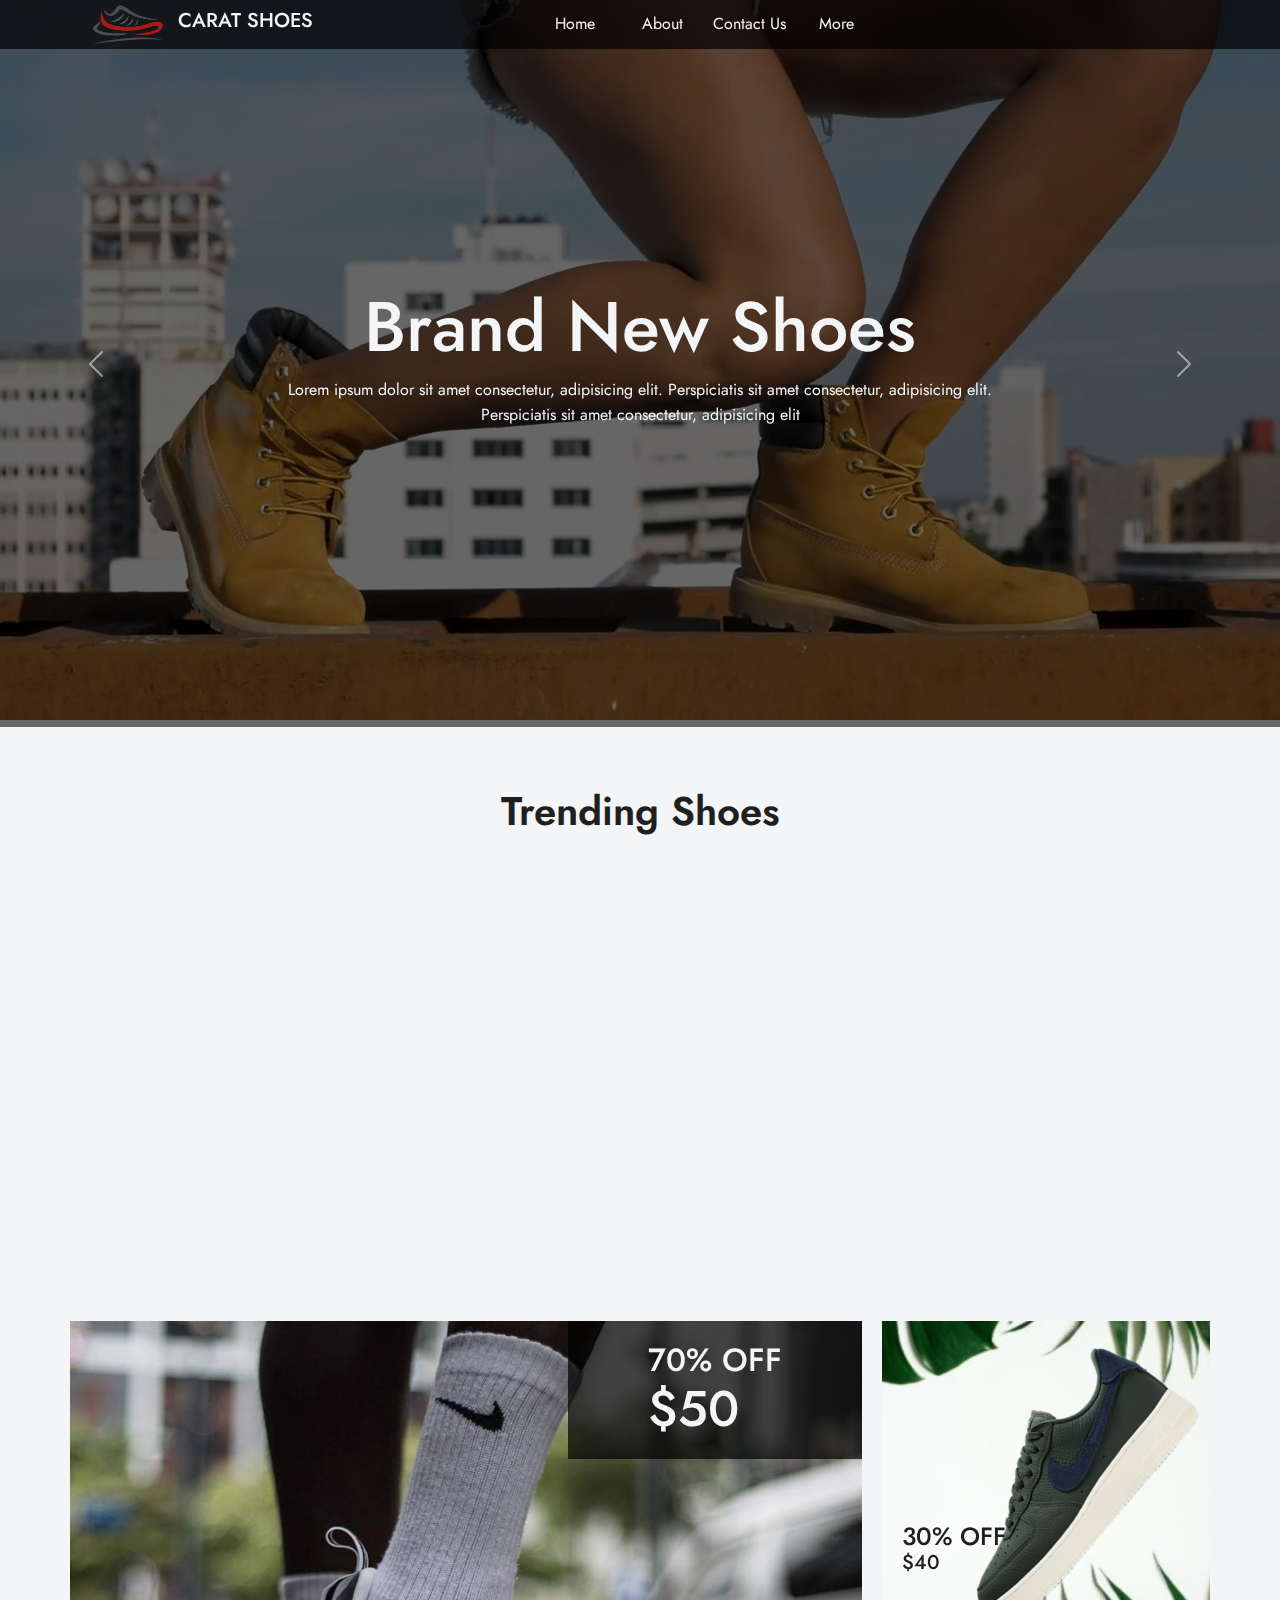
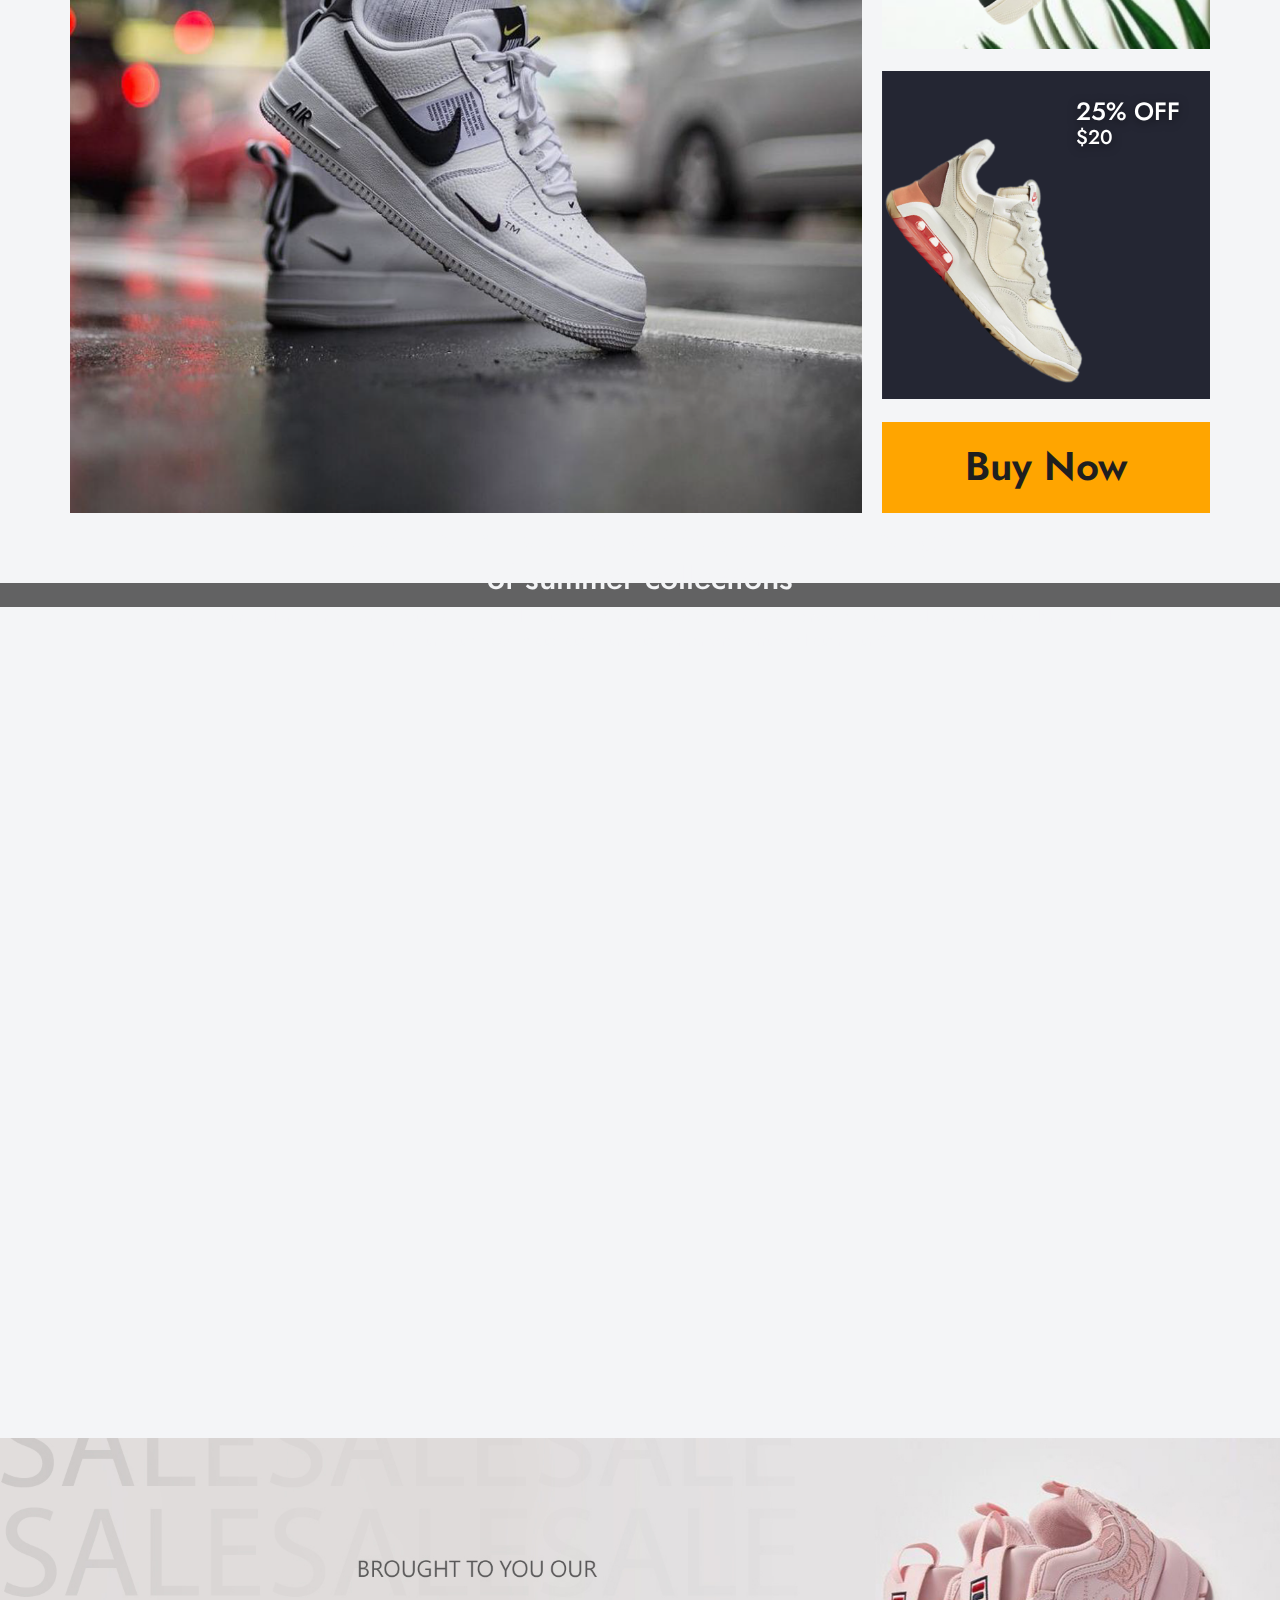
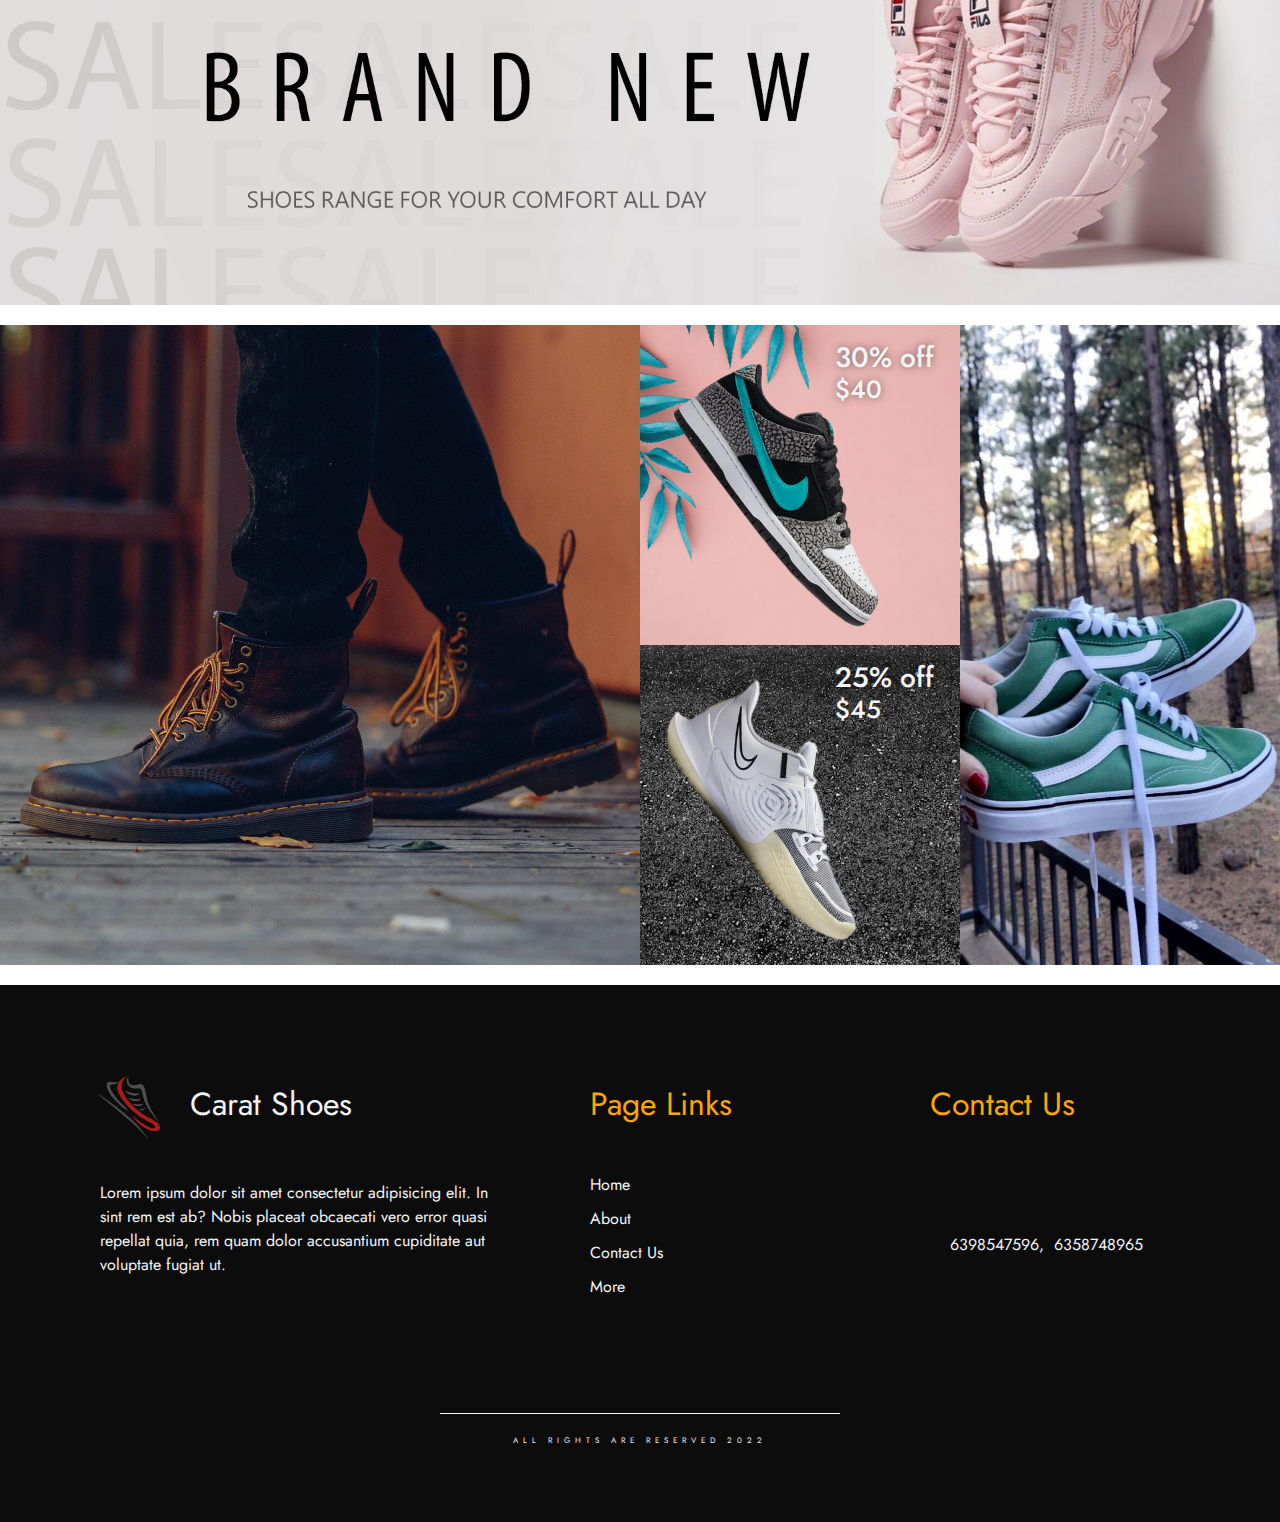
==== index.html @ 2f151a4b "website" ====
<!DOCTYPE html>
<html lang="en">

<head>
    <meta charset="UTF-8">
    <meta http-equiv="X-UA-Compatible" content="IE=edge">
    <link rel="stylesheet" href="https://unpkg.com/aos@next/dist/aos.css" />
    <meta name="viewport" content="width=device-width, initial-scale=1.0">
    <link rel="stylesheet" href="css-files/reset.css">
    <link rel="stylesheet" href="css-files/index.css">
    <script src="https://kit.fontawesome.com/9a3259909e.js" crossorigin="anonymous"></script>
    <script src="https://code.jquery.com/jquery-3.6.0.min.js" integrity="sha256-/xUj+3OJU5yExlq6GSYGSHk7tPXikynS7ogEvDej/m4=" crossorigin="anonymous"></script>
    <link rel="stylesheet" href="https://cdn.jsdelivr.net/npm/bootstrap@5.2.0-beta1/dist/css/bootstrap.min.css">

    <title>home</title>
</head>

<body>
    <div class="containerrrr">
        <!-- NAV-BAR-START -->
        <nav>
            <div class="logo">
                <div class="img">
                    <img src="images/logo-01.png" alt="">
                </div>
                <h1>carat shoes</h1>
            </div>
            <ul class="main-menu">
                <li><a href="index.html">home</a></li>
                <li><a href="about-us.html">about</a></li>
                <li><a href="contact-us.html">contact us</a></li>
                <li><a>more</a>
                    <ul class="sub-menu">
                        <li><a href="branches.html">branches</a></li>
                        <li><a href="faq.html">faq</a></li>
                        <li><a href="testimonial.html">textmonials</a></li>
                    </ul>
                </li>

            </ul>
            <div class="like-cart-mode">
                <i class="fa-solid fa-heart"></i>
                <div class="cart">
                    <i class="fa-solid fa-bag-shopping"></i>
                    <span> 0 </span>
                </div>

                <!-- <i class="fa-solid fa-moon"></i> -->
                <i class="fa-solid fa-bars"></i>
            </div>
        </nav>
        <!-- NAV-BAR-END -->
        <!-- CART-WINDOW-START -->
        <div class="section cart-window cart-close-open">
            <div class="inner-section">
                <div class="all-products">
                    <div class="product-headings ">
                        <div class="remove-product box-size">remove</div>
                        <div class="product-img box-size">product</div>
                        <div class="product-name box-size">product name</div>
                        <div class="price box-size">price</div>
                        <div class="quantity box-size">quantity</div>
                        <div class="total box-size">total</div>
                    </div>
                    <div class="product-list">

                    </div>

                </div>
            </div>
        </div>

        <!-- CART-WINDOW-END -->
        <!-- BANNER-START -->

        <div class="banner">
            <div class="text">
                <h1>brand new shoes</h1>
                <p>Lorem ipsum dolor sit amet consectetur, adipisicing elit. Perspiciatis sit amet consectetur, adipisicing elit. <br> Perspiciatis sit amet consectetur, adipisicing elit</p>
            </div>
            <div class="transprant"></div>
            <div>

                <div id="carouselExampleInterval" class="carousel slide" data-bs-ride="carousel">
                    <div class="carousel-inner">
                        <div class="carousel-item active" data-bs-interval="10000">
                            <video autoplay loop muted plays-inline>
                        <source src="videos/3.mp4">
                            </video>
                        </div>
                        <div class="carousel-item" data-bs-interval="25000">
                            <video autoplay loop muted plays-inline>
                                <source src="videos/2.mp4">
                                    </video>
                        </div>
                        <div class="carousel-item" data-bs-interval="15000">
                            <video autoplay loop muted plays-inline>
                                <source src="videos/1.mp4">
                                    </video>
                        </div>
                    </div>
                    <button class="carousel-control-prev" type="button" data-bs-target="#carouselExampleInterval" data-bs-slide="prev">
                      <span class="carousel-control-prev-icon" aria-hidden="true"></span>
                      <span class="visually-hidden">Previous</span>
                    </button>
                    <button class="carousel-control-next" type="button" data-bs-target="#carouselExampleInterval" data-bs-slide="next">
                      <span class="carousel-control-next-icon" aria-hidden="true"></span>
                      <span class="visually-hidden">Next</span>
                    </button>
                </div>
            </div>

        </div>
        <!-- BANNER-END -->

        <!-- TRANDING-SHOES-SECTION-START -->
        <div class="section trending-shoes">
            <div class="inner-section">
                <h1 class="h1">trending shoes</h1>
                <div class="new-products">
                    <div class="cards" data-aos="fade-up" data-aos-duration="500" data-aos-easing="ease">
                        <div class="new">
                            new
                        </div>
                        <div class="img">
                            <div>
                                <img src="images/darkgreen.png" alt="shoes" class="main-img">
                                <img src="images/dark-green-02.png" alt="shoes" class="same">
                                <img src="images/dark-green-03.png" alt="shoes" class="same">
                                <img src="images/dark-green-04.png" alt="shoes" class="same">
                                <img src="images/dark-green-05.png" alt="shoes" class="same">
                            </div>
                            <a href="#" class="view-details">
                                <div>view details</div>
                            </a>
                        </div>
                        <div class="name-star-price">
                            <h4 class="h4">dark green shoes</h4>
                            <div class="star">
                                <i class="fa-solid fa-star"></i>
                                <i class="fa-solid fa-star"></i>
                                <i class="fa-solid fa-star"></i>
                                <i class="fa-solid fa-star"></i>
                                <i class="fa-solid fa-star-half"></i>
                            </div>
                            <div class="price">
                                <h5 class="h5 discount"><del>$70</del></h5>
                                &nbsp; &nbsp;
                                <h5 class="h5">$40</h5>
                            </div>
                        </div>
                        <a href="#" class="btns">
                            <div class="add-to-cart">add to cart</div>
                        </a>
                    </div>
                    <div class="cards" data-aos="fade-up" data-aos-duration="1000" data-aos-easing="ease">
                        <div class="new">
                            new
                        </div>
                        <div class="img">
                            <div>
                                <img src="images/lightredblack.png" alt="shoes" class="main-img">
                                <img src="images/light-red-black-02.png" alt="shoes" class="same">
                                <img src="images/light-red-black-03.png" alt="shoes" class="same">
                                <img src="images/light-red-black-04.png" alt="shoes" class="same">
                                <img src="images/light-red-black-05.png" alt="shoes" class="same">
                            </div>

                            <a href="#" class="view-details">
                                <div>view details</div>
                            </a>
                        </div>
                        <div class="name-star-price">
                            <h4 class="h4">black red shoes</h4>
                            <div class="star">
                                <i class="fa-solid fa-star"></i>
                                <i class="fa-solid fa-star"></i>
                                <i class="fa-solid fa-star"></i>
                                <i class="fa-solid fa-star"></i>
                                <i class="fa-solid fa-star-half"></i>
                            </div>
                            <div class="price">
                                <h5 class="h5 discount"><del>$100</del></h5>
                                &nbsp; &nbsp;
                                <h5 class="h5">$70</h5>
                            </div>
                        </div>
                        <a href="#" class="btns">
                            <div class="add-to-cart">add to cart</div>
                        </a>
                    </div>
                    <div class="cards" data-aos="fade-up" data-aos-duration="1500" data-aos-easing="ease">
                        <div class="new">
                            new
                        </div>
                        <div class="img">
                            <div>
                                <img src="images/blackbluebluesky.png" alt="shoes" class="main-img">
                                <img src="images/black-blue-blue-sky-02.png" alt="shoes" class="same">
                                <img src="images/black-blue-blue-sky-03.png" alt="shoes" class="same">
                                <img src="images/black-blue-blue-sky-04.png" alt="shoes" class="same">
                                <img src="images/black-blue-blue-sky-05.png" alt="shoes" class="same">
                            </div>


                            <a href="#" class="view-details">
                                <div>view details</div>
                            </a>
                        </div>

                        <div class="name-star-price">
                            <h4 class="h4">black and sky shoes</h4>
                            <div class="star">
                                <i class="fa-solid fa-star"></i>
                                <i class="fa-solid fa-star"></i>
                                <i class="fa-solid fa-star"></i>
                                <i class="fa-solid fa-star"></i>
                                <i class="fa-solid fa-star-half"></i>
                            </div>
                            <div class="price">
                                <h5 class="h5 discount"><del>$80</del></h5>
                                &nbsp; &nbsp;
                                <h5 class="h5">$50</h5>
                            </div>
                        </div>
                        <a href="#" class="btns">
                            <div class="add-to-cart">add to cart</div>
                        </a>
                    </div>
                    <div class="cards product3" data-aos="fade-up" data-aos-duration="2000" data-aos-easing="ease">
                        <div class="new">
                            new
                        </div>
                        <div class="img">
                            <div>
                                <img src="images/lightgreencoffee.png" alt="shoes" class="main-img">
                                <img src="images/light-green-coffee-02.png" alt="shoes" class="same">
                                <img src="images/light-green-coffee-03.png" alt="shoes" class="same">
                                <img src="images/light-green-coffee-04.png" alt="shoes" class="same">
                                <img src="images/light-green-coffee-05.png" alt="shoes" class="same">
                            </div>

                            <a href="#" class="view-details">
                                <div>view details</div>
                            </a>
                        </div>

                        <div class="name-star-price">
                            <h4 class="h4">light skin shoes</h4>
                            <div class="star">
                                <i class="fa-solid fa-star"></i>
                                <i class="fa-solid fa-star"></i>
                                <i class="fa-solid fa-star"></i>
                                <i class="fa-solid fa-star"></i>
                                <i class="fa-solid fa-star-half"></i>
                            </div>
                            <div class="price">
                                <h5 class="h5 discount"><del>$110</del></h5>
                                &nbsp; &nbsp;
                                <h5 class="h5">$90</h5>
                            </div>
                        </div>
                        <a href="#" class="btns">
                            <div class="add-to-cart">add to cart</div>
                        </a>
                    </div>
                </div>
                <div class="offer-product">
                    <div class="left spacial-offer">
                        <div class="first">
                            <div class="offer">
                                <h2>70% off</h2>
                                <h1>$50</h1>
                                <div class="star">
                                    <i class="fa-solid fa-star"></i>
                                    <i class="fa-solid fa-star"></i>
                                    <i class="fa-solid fa-star"></i>
                                    <i class="fa-solid fa-star"></i>
                                    <i class="fa-solid fa-star"></i>
                                </div>
                            </div>
                            <img src="images/img-1.png" alt="" id="img">
                        </div>
                    </div>
                    <div class="right">
                        <div class="second spacial-offer cards">
                            <div class="offer name-star-price">
                                <h2>30% off</h2>
                                <h1>$40</h1>
                                <div class="star">
                                    <i class="fa-solid fa-star"></i>
                                    <i class="fa-solid fa-star"></i>
                                    <i class="fa-solid fa-star"></i>
                                    <i class="fa-solid fa-star"></i>
                                    <i class="fa-solid fa-star"></i>
                                </div>
                            </div>

                            <div class="shoes-img img">
                                <img src="images/img-5.png" alt="img" class="background">
                                <img src="images/1.png" alt="shoes img" class="main-img offer-shoes">
                                <img src="images/darkgreen.png" alt="shoes" class="same">
                                <img src="images/dark-green-02.png" alt="shoes" class="same">
                                <img src="images/dark-green-03.png" alt="shoes" class="same">
                                <img src="images/dark-green-04.png" alt="shoes" class="same">
                                <img src="images/dark-green-05.png" alt="shoes" class="same">
                            </div>
                        </div>
                        <div class="third spacial-offer cards">
                            <div class="offer name-star-price">
                                <h2>25% off</h2>
                                <h1>$20</h1>
                                <div class="star">
                                    <i class="fa-solid fa-star"></i>
                                    <i class="fa-solid fa-star"></i>
                                    <i class="fa-solid fa-star"></i>
                                    <i class="fa-solid fa-star"></i>
                                    <i class="fa-solid fa-star"></i>
                                </div>
                            </div>
                            <div class="shoes-img img">
                                <img src="images/img-3.png" alt="img" class="background">
                                <img src="images/2.png" alt="shoes img" class="main-img offer-shoes">
                                <img src="images/grayorange.png" alt="" class="same">
                                <img src="images/gray-orange-02.png" alt="" class="same">
                                <img src="images/gray-orange-03.png" alt="" class="same">
                                <img src="images/gray-orange-04.png" alt="" class="same">
                                <img src="images/gray-orange-05.png" alt="" class="same">
                            </div>

                        </div>
                        <div class="tag">
                            <h1 class="h1">buy now</h1>
                        </div>
                    </div>

                </div>
            </div>
        </div>
        <!-- TRANDING-SHOES-SECTION-END -->
        <!-- CARAT-BRAND-BROUGHT-TO-YOU-SECTION-START -->
        <div class="section carat-brand-banner">
            <div class="transprant"></div>
            <div class="text">
                <h2 class="h2">Carat brand has brought to you a new range <br> of summer collections</h2>
                <p class="p">Lorem, ipsum dolor sit amet consectetur adipisicing elit. Fugit, ipsa magni expedita commodi perspiciatis unde vel consequuntur blanditiis velit <br>nesciunt quia sed! Eaque quas cum quasi inventore corrupti aliquam sunt?</p>
            </div>
            <a href=""><img src="images/background-image-01.png" alt=""></a>
        </div>
        <!-- CARAT-BRAND-BROUGHT-TO-YOU-SECTION-END -->
        <!-- PRODUCTS-SECTION-START -->
        <div class="section all-products">
            <div class="inner-section">
                <div class="new-products">
                    <div class="cards" data-aos="fade-up" data-aos-duration="500" data-aos-easing="ease">
                        <div class="img">
                            <div>
                                <img src="images/graylightgreen.png" alt="shoes" class="main-img">
                                <img src="images/gray-light-green-02.png" alt="shoes" class="same">
                                <img src="images/gray-light-green-03.png" alt="shoes" class="same">
                                <img src="images/gray-light-green-04.png" alt="shoes" class="same">
                                <img src="images/gray-light-green-05.png" alt="shoes" class="same">
                            </div>

                            <a href="#" class="view-details">
                                <div>view details</div>
                            </a>
                        </div>
                        <div class="name-star-price">
                            <h4 class="h4">gray white shoes</h4>
                            <div class="star">
                                <i class="fa-solid fa-star"></i>
                                <i class="fa-solid fa-star"></i>
                                <i class="fa-solid fa-star"></i>
                                <i class="fa-solid fa-star"></i>
                                <i class="fa-solid fa-star-half"></i>
                            </div>
                            <div class="price">
                                <h5 class="h5 discount"><del>$40</del></h5>
                                &nbsp; &nbsp;
                                <h5 class="h5">$30</h5>
                            </div>
                        </div>
                        <a href="#" class="btns">
                            <div class="add-to-cart">add to cart</div>
                        </a>
                    </div>
                    <div class="cards" data-aos="fade-up" data-aos-duration="1000" data-aos-easing="ease">
                        <div class="img">
                            <div>
                                <img src="images/greenorangeblack.png" alt="shoes" class="main-img">
                                <img src="images/green-orange-black-01.png" alt="shoes" class="same">
                                <img src="images/green-orange-black-02.png" alt="shoes" class="same">
                                <img src="images/green-orange-black-04.png" alt="shoes" class="same">
                                <img src="images/green-orange-black-05.png" alt="shoes" class="same">
                            </div>

                            <a href="#" class="view-details">
                                <div>view details</div>
                            </a>
                        </div>

                        <div class="name-star-price">
                            <h4 class="h4">green orange shoes</h4>
                            <div class="star">
                                <i class="fa-solid fa-star"></i>
                                <i class="fa-solid fa-star"></i>
                                <i class="fa-solid fa-star"></i>
                                <i class="fa-solid fa-star"></i>
                                <i class="fa-solid fa-star-half"></i>
                            </div>
                            <div class="price">
                                <h5 class="h5 discount"><del>$90</del></h5>
                                &nbsp; &nbsp;
                                <h5 class="h5">$80</h5>
                            </div>
                        </div>
                        <a href="#" class="btns">
                            <div class="add-to-cart">add to cart</div>
                        </a>
                    </div>
                    <div class="cards" data-aos="fade-up" data-aos-duration="1500" data-aos-easing="ease">
                        <div class="img">
                            <div>
                                <img src="images/allbrown.png" alt="shoes" class="main-img">
                                <img src="images/all-brown-01.png" alt="shoes" class="same">
                                <img src="images/all-brown-02.png" alt="shoes" class="same">
                                <img src="images/all-brown-04.png" alt="shoes" class="same">
                                <img src="images/all-brown-05.png" alt="shoes" class="same">
                            </div>

                            <a href="#" class="view-details">
                                <div>view details</div>
                            </a>
                        </div>
                        <div class="name-star-price">
                            <h4 class="h4">fully brown shoes</h4>
                            <div class="star">
                                <i class="fa-solid fa-star"></i>
                                <i class="fa-solid fa-star"></i>
                                <i class="fa-solid fa-star"></i>
                                <i class="fa-solid fa-star"></i>
                                <i class="fa-solid fa-star-half"></i>
                            </div>
                            <div class="price">
                                <h5 class="h5 discount"><del>$50</del></h5>
                                &nbsp; &nbsp;
                                <h5 class="h5">$40</h5>
                            </div>
                        </div>
                        <a href="#" class="btns">
                            <div class="add-to-cart">add to cart</div>
                        </a>
                    </div>
                    <div class="cards" data-aos="fade-up" data-aos-duration="2000" data-aos-easing="ease">
                        <div class="img">
                            <div>
                                <img src="images/brownwhite.png" alt="shoes" class="main-img">
                                <img src="images/brown-white-02.png" alt="shoes" class="same">
                                <img src="images/brown-white-03.png" alt="shoes" class="same">
                                <img src="images/brown-white-04.png" alt="shoes" class="same">
                                <img src="images/brown-white-05.png" alt="shoes" class="same">
                            </div>

                            <a href="#" class="view-details">
                                <div>view details</div>
                            </a>
                        </div>

                        <div class="name-star-price">
                            <h4 class="h4">brown white shoes</h4>
                            <div class="star">
                                <i class="fa-solid fa-star"></i>
                                <i class="fa-solid fa-star"></i>
                                <i class="fa-solid fa-star"></i>
                                <i class="fa-solid fa-star"></i>
                                <i class="fa-solid fa-star-half"></i>
                            </div>
                            <div class="price">
                                <h5 class="h5 discount"><del>$70</del></h5>
                                &nbsp; &nbsp;
                                <h5 class="h5">$40</h5>
                            </div>
                        </div>
                        <a href="#" class="btns">
                            <div class="add-to-cart">add to cart</div>
                        </a>
                    </div>
                    <div class="cards" data-aos="fade-up" data-aos-duration="500" data-aos-easing="ease">
                        <div class="img">
                            <div>
                                <img src="images/orangewhite.png" alt="shoes" class="main-img">
                                <img src="images/orange-white-02.png" alt="shoes" class="same">
                                <img src="images/orange-white-03.png" alt="shoes" class="same">
                                <img src="images/orange-white-04.png" alt="shoes" class="same">
                                <img src="images/orange-white-05.png" alt="shoes" class="same">
                            </div>

                            <a href="#" class="view-details">
                                <div>view details</div>
                            </a>
                        </div>
                        <div class="name-star-price">
                            <h4 class="h4">orange white shoes</h4>
                            <div class="star">
                                <i class="fa-solid fa-star"></i>
                                <i class="fa-solid fa-star"></i>
                                <i class="fa-solid fa-star"></i>
                                <i class="fa-solid fa-star"></i>
                                <i class="fa-solid fa-star-half"></i>
                            </div>
                            <div class="price">
                                <h5 class="h5 discount"><del>$60</del></h5>
                                &nbsp; &nbsp;
                                <h5 class="h5">$40</h5>
                            </div>
                        </div>
                        <a href="#" class="btns">
                            <div class="add-to-cart">add to cart</div>
                        </a>
                    </div>
                    <div class="cards" data-aos="fade-up" data-aos-duration="1000" data-aos-easing="ease">
                        <div class="img">
                            <div>
                                <img src="images/yellowbalck.png" alt="shoes" class="main-img">
                                <img src="images/yellow-balck-02.png" alt="shoes" class="same">
                                <img src="images/yellow-balck-03.png" alt="shoes" class="same">
                                <img src="images/yellow-balck-04.png" alt="shoes" class="same">
                                <img src="images/yellow-balck-05.png" alt="shoes" class="same">
                            </div>

                            <a href="#" class="view-details">
                                <div>view details</div>
                            </a>
                        </div>

                        <div class="name-star-price">
                            <h4 class="h4">yellow black shoes</h4>
                            <div class="star">
                                <i class="fa-solid fa-star"></i>
                                <i class="fa-solid fa-star"></i>
                                <i class="fa-solid fa-star"></i>
                                <i class="fa-solid fa-star"></i>
                                <i class="fa-solid fa-star-half"></i>
                            </div>
                            <div class="price">
                                <h5 class="h5 discount"><del>$110</del></h5>
                                &nbsp; &nbsp;
                                <h5 class="h5">$105</h5>
                            </div>
                        </div>
                        <a href="#" class="btns">
                            <div class="add-to-cart">add to cart</div>
                        </a>
                    </div>
                    <div class="cards" data-aos="fade-up" data-aos-duration="1500" data-aos-easing="ease">
                        <div class="img">
                            <div>
                                <img src="images/redblackwhite.png" alt="shoes" class="main-img">
                                <img src="images/red-black-white-02.png" alt="shoes" class="same">
                                <img src="images/red-black-white-03.png" alt="shoes" class="same">
                                <img src="images/red-black-white-04.png" alt="shoes" class="same">
                                <img src="images/red-black-white-05.png" alt="shoes" class="same">
                            </div>

                            <a href="#" class="view-details">
                                <div>view details</div>
                            </a>
                        </div>
                        <div class="name-star-price">
                            <h4 class="h4">red black white shoes</h4>
                            <div class="star">
                                <i class="fa-solid fa-star"></i>
                                <i class="fa-solid fa-star"></i>
                                <i class="fa-solid fa-star"></i>
                                <i class="fa-solid fa-star"></i>
                                <i class="fa-solid fa-star-half"></i>
                            </div>
                            <div class="price">
                                <h5 class="h5 discount"><del>$100</del></h5>
                                &nbsp; &nbsp;
                                <h5 class="h5">$90</h5>
                            </div>
                        </div>
                        <a href="#" class="btns">
                            <div class="add-to-cart">add to cart</div>
                        </a>
                    </div>
                    <div class="cards" data-aos="fade-up" data-aos-duration="2000" data-aos-easing="ease">
                        <div class="img">
                            <div>
                                <img src="images/skinwhite.png" alt="shoes" class="main-img">
                                <img src="images/skin-white-01.png" alt="shoes" class="same">
                                <img src="images/skin-white-02.png" alt="shoes" class="same">
                                <img src="images/skin-white-04.png" alt="shoes" class="same">
                                <img src="images/skin-white-05.png" alt="shoes" class="same">
                            </div>

                            <a href="#" class="view-details">
                                <div>view details</div>
                            </a>
                        </div>
                        <div class="name-star-price">
                            <h4 class="h4">skin white shoes</h4>
                            <div class="star">
                                <i class="fa-solid fa-star"></i>
                                <i class="fa-solid fa-star"></i>
                                <i class="fa-solid fa-star"></i>
                                <i class="fa-solid fa-star"></i>
                                <i class="fa-solid fa-star-half"></i>
                            </div>
                            <div class="price">
                                <h5 class="h5 discount"><del>$70</del></h5>
                                &nbsp; &nbsp;
                                <h5 class="h5">$60</h5>
                            </div>
                        </div>
                        <a href="#" class="btns">
                            <div class="add-to-cart">add to cart</div>
                        </a>
                    </div>
                </div>
            </div>
        </div>
        <!-- PRODUCTS-SECTION-END -->
        <!-- OFFER-BANNER-SECTION-START -->
        <div class="section offer-banner">
            <a href=""><img src="images/offer-banner.jpg" alt="offer banner"></a>
        </div>
        <!-- OFFER-BANNER-SECTION-END -->
        <!-- NEXT-OFFER-SECTION-START -->
        <div class="section next-offer">
            <div class="left">
                <div class="img"><img src="images/img-8.png" alt=""></div>
            </div>
            <div class="middle">
                <div class="img spacial-offer-first">
                    <div class="img">
                        <img src="images/3.png" alt="" class="offer-shoes main-img">
                    </div>
                    <div class="offer name-star-price">
                        <h2>30% off</h2>
                        <h1>$40</h1>
                        <div class="star">
                            <i class="fa-solid fa-star"></i>
                            <i class="fa-solid fa-star"></i>
                            <i class="fa-solid fa-star"></i>
                            <i class="fa-solid fa-star"></i>
                            <i class="fa-solid fa-star"></i>
                        </div>
                    </div>
                </div>
                <div class="img spacial-offer-second">
                    <div class="img">
                        <img src="images/4.png" alt="" class="offer-shoes main-img">
                    </div>
                    <div class="offer name-star-price">
                        <h2>25% off</h2>
                        <h1>$45</h1>
                        <div class="star">
                            <i class="fa-solid fa-star"></i>
                            <i class="fa-solid fa-star"></i>
                            <i class="fa-solid fa-star"></i>
                            <i class="fa-solid fa-star"></i>
                            <i class="fa-solid fa-star"></i>
                        </div>
                    </div>
                </div>
            </div>
            <div class="right">
                <div class="img"><img src="images/img-7.png" alt=""></div>
            </div>
        </div>
        <!-- NEXT-OFFER-SECTION-END -->
        <!-- FOOTER-START -->
        <div class="section footer">
            <div class="inner-section">
                <div class="transprant"></div>
                <div class="footer-one all-footers">
                    <div class="logo-brand main-heading">
                        <div class="img">
                            <img src="images/logo-01.png" alt="">
                        </div>
                        <h2 class="h2">carat shoes</h2>
                    </div>
                    <div class="text">
                        <p class="p">Lorem ipsum dolor sit amet consectetur adipisicing elit. In sint rem est ab? Nobis placeat obcaecati vero error quasi repellat quia, rem quam dolor accusantium cupiditate aut voluptate fugiat ut.
                        </p>
                    </div>

                </div>
                <div class="footer-two all-footers">
                    <div class="main-heading">
                        <h2 class="h2">page links</h2>
                    </div>
                    <ul class="main-menu">
                        <li><a href="index.html">home</a></li>
                        <li><a href="about-us.html">about</a></li>
                        <li><a href="contact-us.html">contact us</a></li>
                        <li><a>more</a>
                            <ul class="sub-menu">
                                <li><a href="branches.html">branches</a></li>
                                <li><a href="faq.html">faq</a></li>
                                <li><a href="testimonial.html">textmonials</a></li>
                            </ul>
                        </li>

                    </ul>
                </div>
                <div class="footer-three all-footers main-heading">
                    <div class="main-heading">
                        <h2 class="h2">contact us</h2>
                    </div>
                    <div class="icons">
                        <a href="https://www.facebook.com"><i class="fa-brands fa-facebook-f"></i></a>
                        <a href="https://web.whatsapp.com"><i class="fa-brands fa-whatsapp"></i></a>
                        <a href="https://www.instagram.com "><i class="fa-brands fa-instagram"></i></a>
                        <a href="https://web.telegram.org"><i class="fa-brands fa-telegram"></i></a>
                        <a href="https://twitter.com"><i class="fa-brands fa-twitter"></i></a>
                    </div>
                    <div class="contact-no">
                        <i class="fa-solid fa-mobile-screen"></i>
                        <p> <a href="tel: 6398547596">6398547596, </a></p>
                        <p> <a href="tel: 6358748965">6358748965 </a></p>
                    </div>
                </div>
            </div>
            <div class="copright">
                <p>all rights are reserved 2022</p>
            </div>
        </div>
        <!-- FOOTER-END -->
        <!-- DETAILS-START -->
        <div class="details">
            <img src="images/decorative-shapes-up.png" alt="" class="shap-design">
            <div class="logo-section">
                <div class="dots-group">
                    <div class="yellow-circle">
                        <div class="circle"></div>
                        <div class="circle"></div>
                        <div class="circle"></div>
                        <div class="circle"></div>
                        <div class="circle"></div>
                    </div>
                    <div class="black-circle">
                        <div class="circle"></div>
                        <div class="circle"></div>
                        <div class="circle"></div>
                        <div class="circle"></div>
                        <div class="circle"></div>
                    </div>
                </div>
                <div class="logo">
                    <h1>carat <span>shoes</span></h1>
                </div>
                <i class="fa-solid fa-xmark"></i>
            </div>
            <div class="text-img">
                <div class="text">
                    <h4></h4>
                </div>
                <div class="img">
                    <img src="" alt="">
                </div>
            </div>
            <div class="shoes-collection-dots">
                <div class="shoes">
                    <div class="small-shoes">
                    </div>
                </div>
                <div class="dots-group">
                    <div class="yellow-circle">
                        <div class="circle"></div>
                        <div class="circle"></div>
                        <div class="circle"></div>
                        <div class="circle"></div>
                        <div class="circle"></div>
                        <div class="circle"></div>
                        <div class="circle"></div>
                        <div class="circle"></div>
                        <div class="circle"></div>
                        <div class="circle"></div>
                    </div>
                </div>
            </div>
            <div class="close">
                hide the details
            </div>
        </div>
        <!-- DETAILS-END -->
    </div>
    <!-- BOOTSTRAP-JAVASCRIPT-START -->
    <script src="https://cdn.jsdelivr.net/npm/bootstrap@5.2.0-beta1/dist/js/bootstrap.bundle.min.js"></script>
    <!-- BOOTSTRAP-JAVASCRIPT-END -->
    <script src="j-query/index.js"></script>
    <script src="cart.js"></script>
    <script src="https://unpkg.com/aos@next/dist/aos.js"></script>
    <script>
        AOS.init({
            offset: 80
        });
    </script>
</body>

</html>
---- css-files/index.css ----
@import url('https://fonts.googleapis.com/css2?family=Cinzel&family=Jost:wght@300;400;500&family=Playfair+Display:wght@400;500;600&family=Poppins:wght@100;200;300&family=Shadows+Into+Light&family=Square+Peg&display=swap');
 :root {
    --black: rgb(31, 31, 31);
    --white: rgb(244, 245, 247);
    --sky-blue: rgb(78, 134, 255);
    --dark-white: rgb(223, 223, 223);
    --tranparant: rgba(0, 0, 0, 0.7);
    --yellow: rgb(255, 165, 0);
    --shadow: rgba(0, 0, 0, 0.500);
    --pure-white: rgb(255, 255, 255);
}

.night-mode {
    --black: rgb(255, 255, 255);
    --white: rgb(12, 12, 12);
    --sky-blue: rgb(0, 72, 228);
    --dark-white: rgb(37, 37, 37);
    --shadow: rgba(255, 255, 255);
}

body {
    font-family: 'Jost', sans-serif !important;
    position: relative;
    display: flex;
    align-items: center;
    flex-direction: column;
}

.containerrrr {
    width: 100%;
    overflow: hidden;
}

.section {
    padding: 60px;
    display: flex;
    justify-content: space-between;
    align-items: center;
    flex-wrap: wrap;
    width: 100%;
    background-color: var(--white);
}

@media only screen and (max-width: 1200px) {
    .section {
        justify-content: center;
    }
}

@media only screen and (max-width: 768px) {
    .section {
        padding: 60px 20px;
    }
}

.inner-section {
    display: flex;
    justify-content: center;
    align-items: center;
    flex-wrap: wrap;
    width: 100%;
}

.h1 {
    font-size: 30px;
    color: var(--black) !important;
    text-transform: capitalize;
    width: 100%;
    text-align: center;
    margin: 0px 0px 60px 0px !important;
    font-weight: 600 !important;
}

.h2 {
    font-size: 25px;
    text-align: center;
}

.h4 {
    margin: 10px 0px 5px 0px !important;
    text-transform: capitalize;
    font-size: 18px !important;
    color: var(--white);
}

.h5 {
    margin: 5px 0px !important;
    text-transform: capitalize;
    font-size: 16px !important;
    color: var(--white);
}

.p {
    color: var(--white);
    text-align: center;
}

.p-black {
    color: var(--black);
    text-align: center;
}

.new-products {
    display: flex;
    justify-content: space-between;
    align-items: center;
    flex-wrap: wrap;
    width: 100%;
}

@media only screen and (max-width: 1200px) {
    .new-products {
        justify-content: center;
    }
}

.cards {
    width: 270px;
    height: auto;
    position: relative;
    margin: 10px;
}

.cards .new {
    position: absolute;
    top: 5px;
    left: 5px;
    text-transform: capitalize;
    background-color: var(--black);
    padding: 2px 20px;
    color: var(--white);
    font-size: 12px;
    z-index: 2;
}

.cards .img {
    width: 100%;
    height: auto;
    overflow: hidden;
    position: relative;
    background-color: var(--white);
    padding: 10px;
}

.cards .img img {
    width: 100%;
    transform: scale(1);
    transition: all .25s ease-in-out;
}

.cards:hover .img img {
    width: 100%;
    transform: scale(1.025);
}

.cards .img .same {
    width: 0px;
    position: absolute;
    top: 0px;
    left: 0px;
    z-index: -1;
}

.cards .img .view-details {
    position: absolute;
    right: 0%;
    top: 0px;
    text-decoration: none;
    background-color: var(--yellow);
    color: var(--black);
    padding: 5px 20px;
    font-size: 12px;
    text-transform: capitalize;
    transform: scale(0);
    transition: all .25s ease-in-out;
}

.cards .img:hover .view-details {
    transform: scale(1);
}

.cards .add-to-cart {
    text-decoration: none;
    position: absolute;
    left: 0px;
    top: 60%;
    width: 100%;
    text-align: center;
    background-color: var(--yellow);
    border-radius: 0px;
    padding: 5px;
    color: var(--black);
    text-transform: capitalize;
    font-size: 15px;
    transition: all .25s ease-in-out;
    transform: scale(0);
}

.cards:hover .add-to-cart {
    transform: scale(1);
}

.cards .star {
    color: var(--yellow);
    font-size: 12px;
    /* margin-bottom: 5px; */
}

.cards .price {
    display: flex;
}

@media only screen and (max-width :992px) {
    .cards {
        width: 320px;
        margin: 20px;
    }
}

.transprant {
    position: absolute;
    top: 0px;
    left: 0px;
    width: 100%;
    height: 100%;
    background-color: rgba(0, 0, 0, 0.600);
    z-index: 1;
}


/* NAV-BAR-START */

.main-nav {
    background-color: var(--tranparant) !important;
}

nav {
    display: flex;
    justify-content: space-around;
    align-items: center;
    width: 100%;
    text-transform: capitalize;
    position: absolute;
    z-index: 500;
    color: var(--white);
    background-color: var(--tranparant);
}

nav .logo {
    display: flex;
    align-items: center;
    justify-content: space-between;
    width: 220px;
    margin: 5px 0px;
}

nav .logo img {
    width: 70px;
    height: auto;
}

nav .logo h1 {
    font-size: 20px;
    text-transform: uppercase;
}

nav ul {
    display: flex;
    justify-content: space-between;
    align-items: center;
    width: 380px;
    transform: translateY(30%);
}

nav ul li {
    display: flex;
    align-items: center;
    justify-content: center;
    width: 100%;
}

nav ul li a:hover,
nav ul li i:hover,
nav ul li:nth-child(4):hover i {
    color: var(--yellow)!important;
}

nav .main-menu li:nth-child(4) {
    position: relative;
    transition: all .5s ease;
    cursor: pointer;
}

nav .main-menu li:nth-child(4):hover .sub-menu {
    visibility: visible;
    opacity: 1;
    top: -6px;
}

nav ul li a {
    text-decoration: none;
    color: var(--white)
}

nav ul li .sub-menu {
    position: absolute;
    top: 10px;
    left: 0px;
    background-color: var(--tranparant);
    display: flex;
    flex-direction: column;
    padding: 20px;
    width: 150px;
    visibility: hidden;
    opacity: 0;
    transition: all .5s ease;
}

nav ul li .sub-menu li {
    margin-bottom: 10px;
}

nav .like-cart-mode {
    width: 120px;
    display: flex;
    justify-content: space-around;
}

nav .like-cart-mode .fa-bars {
    display: none;
}

nav .like-cart-mode .cart {
    width: 40px;
    display: flex;
    justify-content: center;
    position: relative;
}

nav .like-cart-mode .cart span {
    position: relative;
    left: 20%;
    top: -10px;
    color: var(--yellow);
}

@media only screen and (max-width: 992px) {
    nav ul {
        position: absolute;
        top: 49px;
        left: -100%;
        height: auto;
        background-color: var(--black);
        width: 50%;
        transition: all .25s ease-in-out;
        z-index: 500;
        flex-direction: column;
        transform: translateY(0%);
    }
    nav ul li {
        margin: 30px 0px;
        width: 100%;
    }
    nav ul li a {
        color: var(--white);
        width: 100% !important;
    }
    nav .main-menu li:nth-child(4) .sub-menu {
        visibility: visible;
        opacity: 1;
        background-color: transparent;
        position: absolute;
        left: -40px;
        top: 30px;
        background-color: var(--yellow);
        width: 121%;
        display: none;
    }
    nav .main-menu li:nth-child(4):hover .sub-menu {
        top: 30px
    }
    nav .main-menu li:nth-child(4) .sub-menu li {
        margin: 10px;
        text-align: left;
        padding-left: 40px;
        font-size: 18px;
    }
    nav .main-menu li:nth-child(4) .sub-menu li a {
        color: var(--black)
    }
    nav .main-menu li:nth-child(4) .sub-menu li a:hover {
        color: var(--white) !important;
    }
    nav .like-cart-mode .fa-bars {
        display: block;
    }
    .menu {
        left: 0%;
    }
    nav .like-cart-mode {
        justify-content: space-between;
    }
}


/* NAV-BAR-END */


/* CART-WINDOW-START */

.cart-window {
    position: absolute;
    top: -10px;
}

.cart-window .all-products {
    display: flex;
    align-items: center;
    justify-content: center;
    width: 100%;
    color: var(--white);
    text-transform: capitalize;
    z-index: 1000;
    flex-wrap: wrap;
}

.cart-window .all-products .product-headings {
    background-color: var(--yellow);
    color: var(--white);
    padding: 20px 0px;
}

.cart-window .all-products .product-list {
    background-color: var(--white);
    color: var(--black);
    flex-direction: column;
    filter: drop-shadow(0px 5px 10px var(--shadow));
}

.cart-window .all-products .product-list .inner-product-list {
    display: flex;
    justify-content: center;
    border-bottom: 1px solid lightgray;
}

.cart-window .all-products .product-headings,
.cart-window .all-products .product-list {
    display: flex;
    text-transform: capitalize;
    width: 100%;
    font-size: 16px;
    font-weight: 500;
    justify-content: center;
}

.cart-window .all-products .box-size {
    margin: 0px 5px;
    display: flex;
    align-items: center;
}

.cart-window .all-products .remove-product {
    width: 100px;
    display: flex;
    justify-content: center;
}

.cart-window .all-products .product-img {
    width: 200px;
}

.cart-window .all-products .product-name {
    width: 300px;
}

.cart-window .all-products .price {
    width: 100px;
}

.cart-window .all-products .quantity {
    width: 100px;
}

.cart-window .all-products .total {
    width: 100px;
}

.cart-window .all-products .product-list .fa-xmark {
    width: 20px;
    height: 20px;
    font-size: 10px;
    background-color: var(--yellow);
    display: flex;
    justify-content: center;
    align-items: center;
    border-radius: 50%;
    color: var(--white)
}

.cart-close-open {
    display: none;
}

.cart-window .all-products .product-list img {
    width: 100px;
}

.cart-window .all-products .product-list .net-amount {
    padding: 10px 0px;
    background-color: var(--yellow);
    color: var(--white);
    display: flex;
    justify-content: center;
}

@media only screen and (max-width: 768px) {
    .cart-window .all-products .product-headings,
    .cart-window .all-products .product-list {
        font-size: 13px;
    }
    .cart-window .all-products .product-list img {
        width: 80px;
    }
    .cart-window .all-products .product-list .inner-product-list {
        padding: 20px 0px;
    }
    .cart-window .all-products .product-list .fa-xmark {
        width: 17px;
        height: 17px;
    }
}


/* CART-WINDOW-END */


/* BANNER-START */

.banner {
    width: 100%;
    height: auto;
    color: var(--white);
    position: relative;
    text-align: center;
}

.banner .carousel-item video {
    width: 100%;
    height: auto;
}

.banner .text {
    width: 100%;
    position: absolute;
    z-index: 100;
    top: 50%;
    transform: translatey(-50%);
}

.banner .text h1 {
    font-size: 70px;
    text-transform: capitalize;
    text-align: center;
    width: 100%;
}

.banner .text p {
    text-align: center;
    width: 100%;
    font-size: 16px;
    line-height: 25px;
}

@media only screen and (max-width: 768px) {
    .banner .text h1 {
        font-size: 30px;
    }
    .banner .text p {
        display: none;
    }
}

@keyframes effect {
    0% {
        width: 0%;
    }
    50% {
        width: 100%;
    }
    100% {
        width: 0%;
    }
}


/* BANNER-END */


/* TRANDING-SHOES-SECTION-START */

.trending-shoes .inner-section .offer-product {
    display: flex;
    flex-wrap: wrap;
    margin-top: 60px;
    width: 100%;
}

.trending-shoes .inner-section .offer-product .left {
    padding: 10px;
    position: relative;
    color: var(--white);
    width: 70%;
}

.trending-shoes .inner-section .offer-product .spacial-offer .first #img {
    width: 100%;
}

.trending-shoes .inner-section .offer-product .left .first .offer {
    position: absolute;
    right: 10px;
    top: 10px;
    background-color: var(--tranparant);
    padding: 20px 80px;
    z-index: 2;
}

.trending-shoes .inner-section .offer-product .left .first .offer h1 {
    font-size: 50px;
    margin: 0px;
}

.trending-shoes .inner-section .offer-product .left .first .offer h2 {
    text-transform: uppercase;
    margin: 0px;
}

.trending-shoes .inner-section .offer-product .left .first .offer .star i {
    font-size: 9px;
}

.trending-shoes .inner-section .offer-product .right {
    display: flex;
    justify-content: center;
    flex-wrap: wrap;
    width: 30%;
    position: relative;
    overflow: hidden;
}

.trending-shoes .inner-section .offer-product .right .cards {
    margin: 0px;
    display: flex;
    justify-content: center;
    position: relative;
    width: 100%;
}

.trending-shoes .inner-section .offer-product .right .img {
    position: relative;
    width: 100%;
    background-color: transparent;
    display: flex;
    justify-content: center;
    align-items: flex-start;
}

.trending-shoes .inner-section .offer-product .right .img .same {
    width: 0px;
    position: absolute;
    top: 0px;
    left: 0px;
    z-index: -1;
}

.trending-shoes .inner-section .offer-product .right img {
    width: 100%;
    margin: 0px;
    transform: scale(1);
}

.trending-shoes .inner-section .offer-product .right .offer-shoes {
    position: absolute;
    left: 0px;
    top: 0px;
}

.trending-shoes .inner-section .offer-product .right .cards {
    position: relative;
}

.trending-shoes .inner-section .offer-product .right .cards .offer {
    position: absolute;
    right: 40px;
    top: 35px;
    color: white;
    text-shadow: 0px 2px 10px var(--shadow);
    z-index: 2;
}

.trending-shoes .inner-section .offer-product .right .second .offer {
    left: 30px;
    top: 60%;
    color: var(--black);
    text-shadow: none;
}

.trending-shoes .inner-section .offer-product .right .offer h1 {
    font-size: 20px;
    margin: 0px;
}

.trending-shoes .inner-section .offer-product .right .offer h2 {
    text-transform: uppercase;
    margin: 0px;
    font-size: 25px;
}

.trending-shoes .inner-section .offer-product .right .offer .star {
    font-size: 10px;
}

.trending-shoes .inner-section .offer-product .right .tag {
    background-color: var(--yellow);
    width: 100%;
    padding: 20px;
    margin: 10px;
}

.trending-shoes .inner-section .offer-product .right .tag .h1 {
    margin: 0px!important;
}

@media only screen and (max-width: 1200px) {
    .trending-shoes .inner-section .offer-product .left {
        width: 100%;
    }
    .trending-shoes .inner-section .offer-product .right {
        width: 100%;
    }
    .trending-shoes .inner-section .offer-product .right .cards {
        width: 50%;
    }
    .trending-shoes .inner-section .offer-product .right .img {
        width: 100%;
    }
}

@media only screen and (max-width: 768px) {
    .trending-shoes .inner-section .offer-product .right .cards {
        width: 100%;
    }
}


/* TRANDING-SHOES-SECTION-END */


/* CARAT-BRAND-BROUGHT-TO-YOU-SECTION-START */

.carat-brand-banner {
    width: 100%;
    height: auto;
    padding: 0px;
    position: relative;
    display: flex;
    justify-content: center;
    align-items: center;
}

.carat-brand-banner img {
    width: 100%;
}

.carat-brand-banner .text {
    position: absolute;
    z-index: 100;
}

.carat-brand-banner .text .h2 {
    color: var(--white) !important;
}

@media only screen and (max-width: 992px) {
    .carat-brand-banner .text {
        margin: 30px;
    }
    .carat-brand-banner .text .h2 {
        font-size: 22px;
    }
    .carat-brand-banner .text .p {
        font-size: 15px;
    }
}

@media only screen and (max-width: 768px) {
    .carat-brand-banner .text .p {
        display: none;
    }
}


/* CARAT-BRAND-BROUGHT-TO-YOU-SECTION-END */


/* PRODUCTS-SECTION-START */


/* PRODUCTS-SECTION-END */


/* OFFER-BANNER-START */

.offer-banner {
    width: 100%;
    height: auto;
    padding: 0px;
    margin-bottom: 20px;
}

.offer-banner a img {
    width: 100%;
}


/* OFFER-BANNER-END */


/* NEXT-OFFER-SECTION-START */

.next-offer {
    display: flex;
    flex-wrap: wrap;
    width: 100%;
    padding: 0px;
    margin-bottom: 20px;
}

.next-offer .left {
    width: 50%;
}

.next-offer .left img {
    width: 100%;
}

.next-offer .middle {
    width: 25%;
}

.next-offer .middle .spacial-offer-first {
    background-image: url('../images/img-4.png');
    background-repeat: no-repeat;
    position: relative;
    background-size: cover;
}

.next-offer .middle .spacial-offer-second {
    background-image: url('../images/img-6.png');
    background-repeat: no-repeat;
    position: relative;
    background-size: cover;
}

.next-offer .middle .name-star-price {
    position: absolute;
    z-index: 2;
    color: var(--white);
    top: 5%;
    right: 8%;
    text-shadow: 0px 0px 8px var(--shadow);
}

.next-offer .middle .name-star-price h2 {
    font-size: 28px;
    margin: 0px!important;
    padding: 0px !important;
}

.next-offer .middle .name-star-price h1 {
    font-size: 25px;
    margin: 0px!important;
    padding: 0px !important;
}

.next-offer .middle .name-star-price i {
    color: var(--yellow);
    font-size: 14px;
}

.next-offer .middle .img img {
    width: 100%;
}

.next-offer .right {
    width: 25%;
    background-color: aqua;
}

.next-offer .right .img {
    width: 100%;
}

.next-offer .right .img img {
    width: 100%;
}

@media only screen and (max-width: 992px) {
    .next-offer .left {
        width: 100%;
    }
    .next-offer .middle {
        width: 50%;
        margin-top: 20px;
    }
    .next-offer .right {
        width: 50%;
        margin-top: 20px;
    }
}

@media only screen and (max-width: 768px) {
    .next-offer .middle {
        width: 100%;
    }
    .next-offer .right {
        display: none;
    }
    .next-offer .middle .spacial-offer-second {
        margin-top: 20px;
    }
}


/* NEXT-OFFER-SECTION-END */


/* FOOTER-START */

.footer {
    /* background-image: url("../images/background-image-01.png");
    background-size: cover;
    background-repeat: no-repeat; */
    color: var(--white);
    position: relative;
    background-color: var(--black);
    display: flex;
    justify-content: center;
    flex-wrap: wrap;
}

.footer .inner-section {
    padding: 40px;
    border-radius: 10px;
    align-items: flex-start;
    justify-content: space-between;
}

.footer .inner-section .all-footers {
    width: 250px;
    margin: 0px;
    z-index: 2;
}

.footer .inner-section .main-heading {
    margin-bottom: 50px;
    text-transform: capitalize;
    color: var(--yellow);
}

.footer .inner-section .main-heading .h2 {
    font-weight: 400;
    text-align: left;
}

.footer .inner-section .footer-one {
    width: 400px;
}

.footer .inner-section .footer-one .logo-brand {
    display: flex;
    justify-content: flex-start;
}

.footer .inner-section .footer-one .logo-brand .h2 {
    margin-left: 20px;
    color: var(--white);
}

.footer .inner-section .footer-one .logo-brand img {
    transform: rotate(45deg);
}

.footer .inner-section .footer-one .p {
    text-align: left;
}

.footer .inner-section .footer-one .img {
    width: 70px;
}

.footer .inner-section .footer-one .img img {
    width: 100%;
}

.footer .inner-section .footer-two ul {
    padding: 0px;
}

.footer .inner-section .footer-two ul li {
    margin-bottom: 10px;
}

.footer .inner-section .footer-two ul li a {
    text-decoration: none;
    color: var(--white);
    text-transform: capitalize;
    cursor: pointer;
    transition: all .25s ease-in-out
}

.footer .inner-section .footer-two ul li a:hover {
    color: var(--yellow)
}

.footer .inner-section .footer-two ul li:nth-child(4) {
    position: relative;
}

.footer .inner-section .footer-two ul li:nth-child(4) ul {
    position: relative;
    left: 0px;
    top: 0px;
    background-color: var(--black);
    padding: 10px;
    width: 100px;
    font-size: 15px;
    display: none;
}

.showme {
    display: block !important;
}

.footer .inner-section .footer-three .icons i {
    color: var(--white);
    font-size: 20px;
    margin-right: 15px;
    transition: all .25s ease-in-out;
}

.footer .inner-section .footer-three .icons i:hover {
    color: var(--yellow);
    transform: rotate(360deg);
}

.footer .inner-section .footer-three .contact-no {
    display: flex;
    margin-top: 30px;
}

.footer .inner-section .footer-three .contact-no i,
.footer .inner-section .footer-three .contact-no a {
    text-decoration: none;
    color: var(--white);
    margin-right: 10px;
}

.footer .inner-section .footer-three .contact-no i {
    font-size: 20px;
    transform: rotate(-45deg);
    margin-left: 10px;
    transition: all .25s ease-in-out;
}

.footer .inner-section .footer-three .contact-no:hover i {
    transform: rotate(0deg);
    color: var(--yellow);
}

.footer .copright {
    margin-top: 50px;
    border-top: 1px solid var(--white);
    padding-top: 20px;
    width: 400px;
    z-index: 2;
}

.footer .copright p {
    font-size: 8px;
    text-align: center;
    text-transform: uppercase;
    letter-spacing: 5px;
}

@media only screen and (max-width: 1200px) {
    .footer .inner-section .all-footers {
        margin-top: 35px;
    }
    .footer .inner-section .main-heading {
        margin-bottom: 25px;
    }
}


/* FOOTER-END */


/* DETAILS-WINDOW-START */

.details {
    width: 80vw;
    height: auto;
    position: fixed;
    background-color: var(--white);
    z-index: 1000;
    display: flex;
    justify-content: center;
    align-items: center;
    top: 0px;
    flex-direction: column;
    visibility: hidden;
    box-shadow: 0px 0px 30px var(--shadow);
    padding: 30px;
}

.details .logo-section {
    width: 95%;
    display: flex;
    justify-content: space-between;
    align-items: center;
}

.details .dots-group {
    display: flex;
    justify-content: center;
    align-items: center;
    flex-direction: column;
}

.details .dots-group .yellow-circle {
    display: flex;
}

.details .dots-group .circle {
    background-color: var(--yellow);
    width: 5px;
    height: 5px;
    margin: 5px 6px;
    border-radius: 50%;
}

.details .dots-group {
    display: flex;
    justify-content: center;
    align-items: center;
    flex-direction: column;
}

.details .dots-group .black-circle {
    display: flex;
}

.details .dots-group .black-circle .circle {
    background-color: var(--black);
}

.details .logo h1 {
    text-transform: uppercase;
    font-size: 20px;
    margin-top: 9px;
}

.details .logo h1 span {
    color: var(--yellow);
}

.details .text-img {
    display: flex;
    justify-content: space-between;
    align-items: center;
    width: 95%;
}

.details .text-img .text {
    width: 450px;
    margin-top: 100px;
    height: 100%;
    display: flex;
    justify-content: center;
    align-items: flex-start;
    flex-direction: column;
    align-self: flex-start;
}

.details .text-img .text .new {
    background-color: var(--black);
    color: var(--white);
    padding: 2px 20px;
    text-transform: uppercase;
    font-size: 12px;
}

.details .text-img .text h4 {
    font-size: 40px !important;
    margin-top: 15px !important;
}

.details .text-img .text .star {
    color: var(--yellow);
}

.details .text-img .text .discount {
    font-size: 30px !important;
    color: var(--black);
    margin-top: 15px !important;
}

.details .text-img .text h5 {
    font-size: 70px !important;
    color: var(--yellow);
    margin-top: -15px !important;
}

.details .text-img .img {
    width: 450px;
}

.details .text-img .img img {
    width: 100%;
}

.details .shoes-collection-dots {
    width: 95%;
    display: flex;
    justify-content: space-between;
    position: relative;
}

.details .shoes-collection-dots .shoes {
    display: flex;
    width: 100%;
    justify-content: center;
    align-items: center;
    position: relative;
    left: 40px;
}

.details .shoes-collection-dots .shoes img {
    width: 40px;
    margin: 10px;
    padding-bottom: 5px;
    border-bottom: 2px solid var(--white);
}

.details .close {
    color: var(--white);
    text-decoration: none;
    text-transform: uppercase;
    padding: 10px 30px;
    background-color: var(--black);
    transition: all .25s ease-in-out;
    position: absolute;
    left: 40px;
    bottom: 60px;
    border-radius: 0px;
    cursor: pointer;
}

.details .close:hover {
    background-color: var(--yellow);
}

.details .shoes-collection-dots .dots-group .yellow-circle {
    width: 90px;
    display: flex;
    flex-wrap: wrap;
}

.details .shoes-collection-dots .dots-group .yellow-circle .circle {
    background-color: var(--yellow);
    width: 6px;
    height: 6px;
}

.details .fa-xmark {
    margin: 15px;
    font-size: 20px;
    position: absolute;
    right: 0px;
    top: 0px;
    display: none;
}

.details .fa-xmark:hover {
    color: var(--yellow);
    font-size: 22px;
}

.details .shap-design {
    position: absolute;
    left: 50%;
    top: 0px;
    width: 120px;
}

@media only screen and (max-width: 992px) {
    .details {
        position: absolute;
    }
    .details .shap-design {
        display: none;
    }
    .details .text-img {
        flex-direction: column;
    }
    .details .text-img .text {
        width: 100%;
    }
    .details .text-img .img {
        width: 100%;
    }
    .details .shoes-collection-dots {
        flex-direction: column;
        margin-top: 70px;
    }
    .details .shoes-collection-dots .shoes {
        flex-direction: column;
        width: 100%;
        left: 0px;
    }
    .details .shoes-collection-dots .shoes img {
        margin: 7px;
    }
    .details .fa-xmark {
        margin: 15px;
        display: block;
    }
    .details .close {
        display: none;
    }
    .details .shoes-collection-dots .dots-group .yellow-circle {
        margin-top: 20px;
    }
}


/* DETAILS-WINDOW-END */
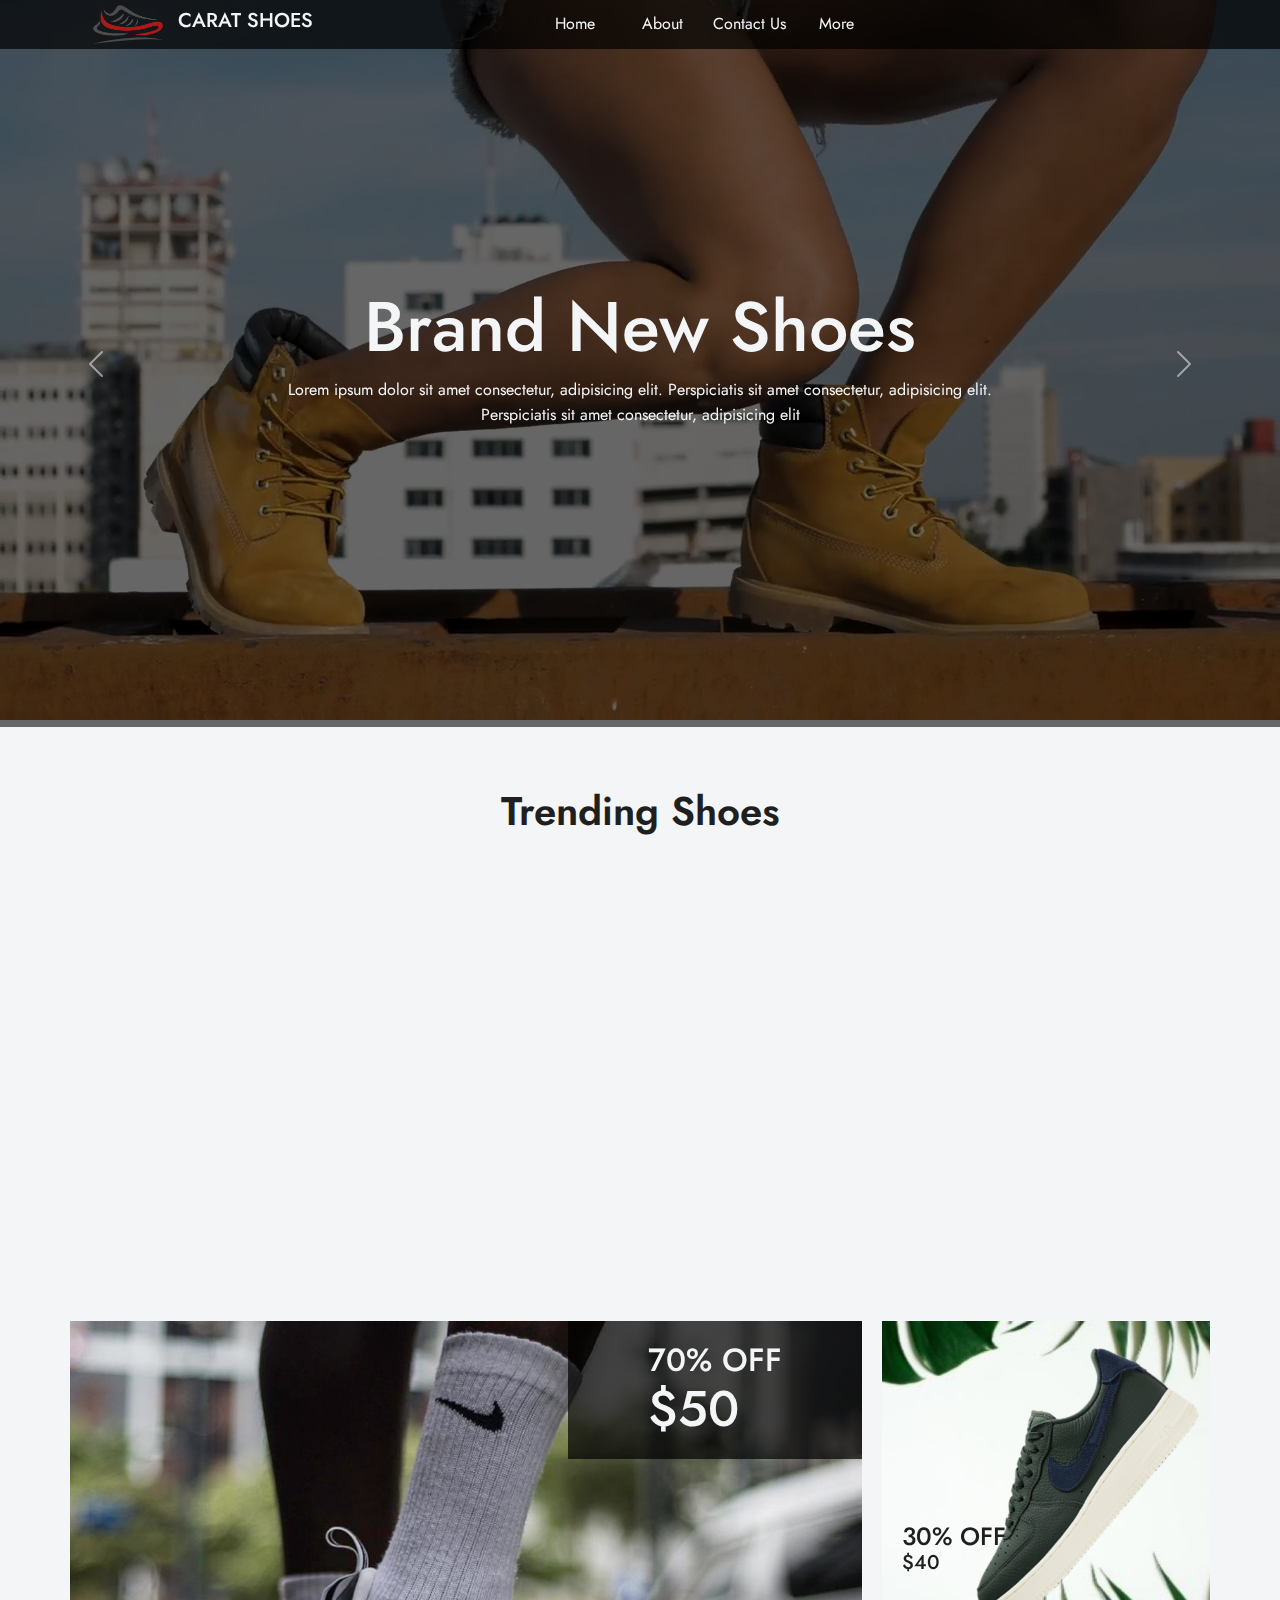
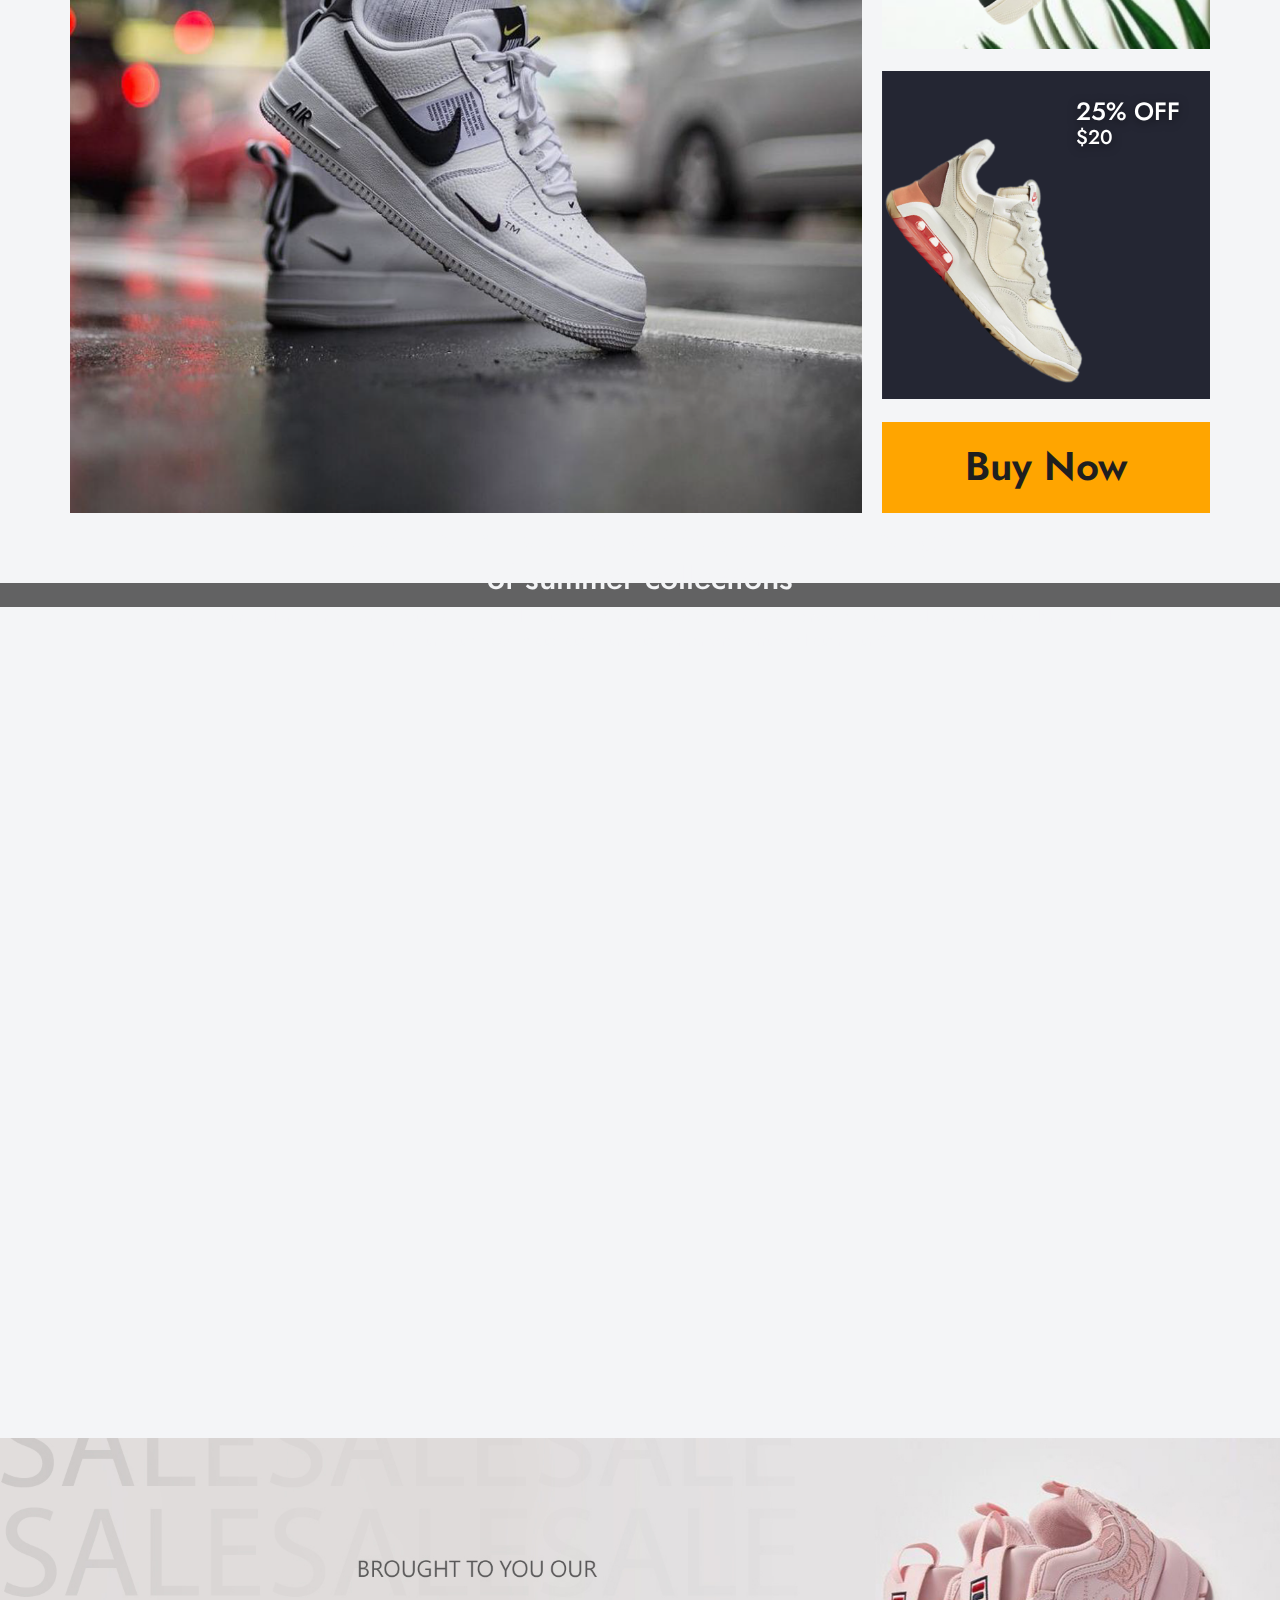
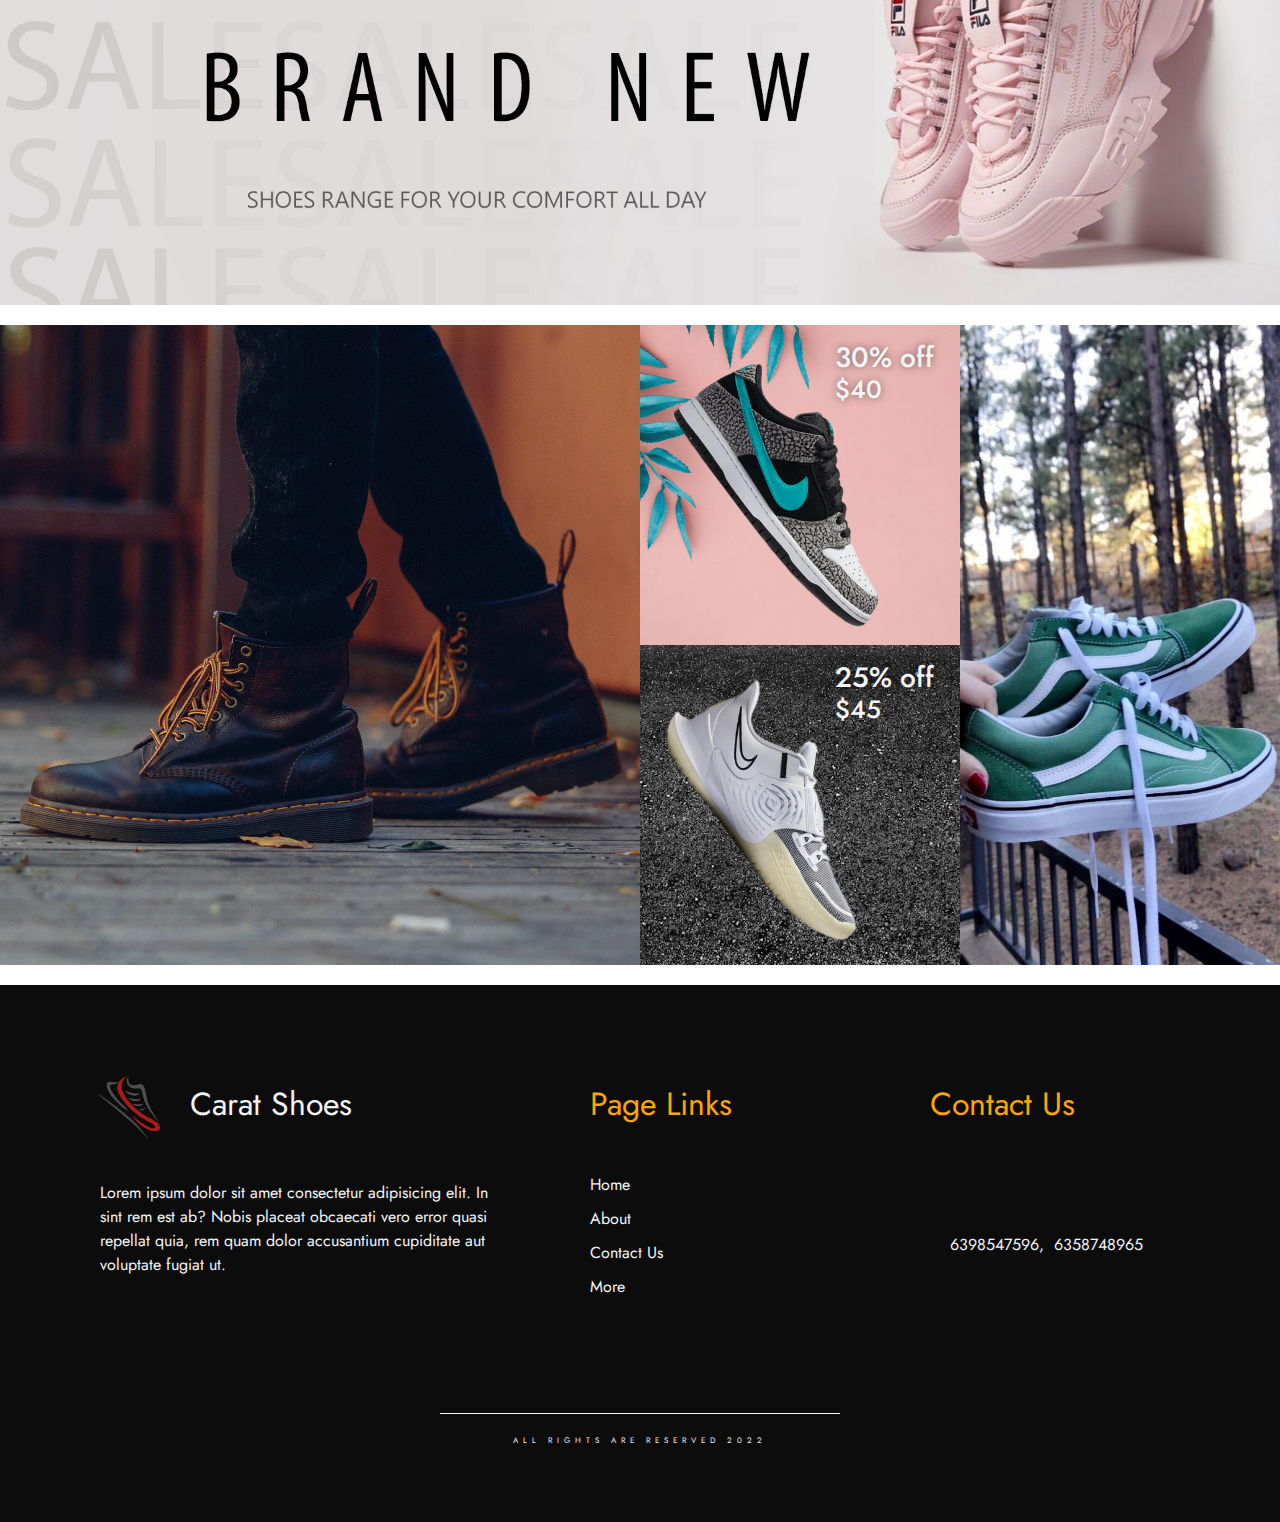
==== commit 2c9726cb: "Update index.html" ====
--- a/index.html
+++ b/index.html
@@ -701,7 +701,7 @@
                             <ul class="sub-menu">
                                 <li><a href="branches.html">branches</a></li>
                                 <li><a href="faq.html">faq</a></li>
-                                <li><a href="testimonial.html">textmonials</a></li>
+                                <li><a href="testimonial.html">testimonial</a></li>
                             </ul>
                         </li>
 
@@ -802,4 +802,4 @@
     </script>
 </body>
 
-</html>+</html>
--- a/css-files/index.css
+++ b/css-files/index.css
@@ -1109,7 +1109,7 @@
 /* DETAILS-WINDOW-START */
 
 .details {
-    width: 80vw;
+    width: 80%;
     height: auto;
     position: fixed;
     background-color: var(--white);
@@ -1118,6 +1118,8 @@
     justify-content: center;
     align-items: center;
     top: 0px;
+ left: 50%;
+ transform: translate(-50%);
     flex-direction: column;
     visibility: hidden;
     box-shadow: 0px 0px 30px var(--shadow);
@@ -1247,7 +1249,7 @@
 }
 
 .details .shoes-collection-dots .shoes img {
-    width: 40px;
+    width: 38px;
     margin: 10px;
     padding-bottom: 5px;
     border-bottom: 2px solid var(--white);
@@ -1345,4 +1347,4 @@
 }
 
 
-/* DETAILS-WINDOW-END */+/* DETAILS-WINDOW-END */
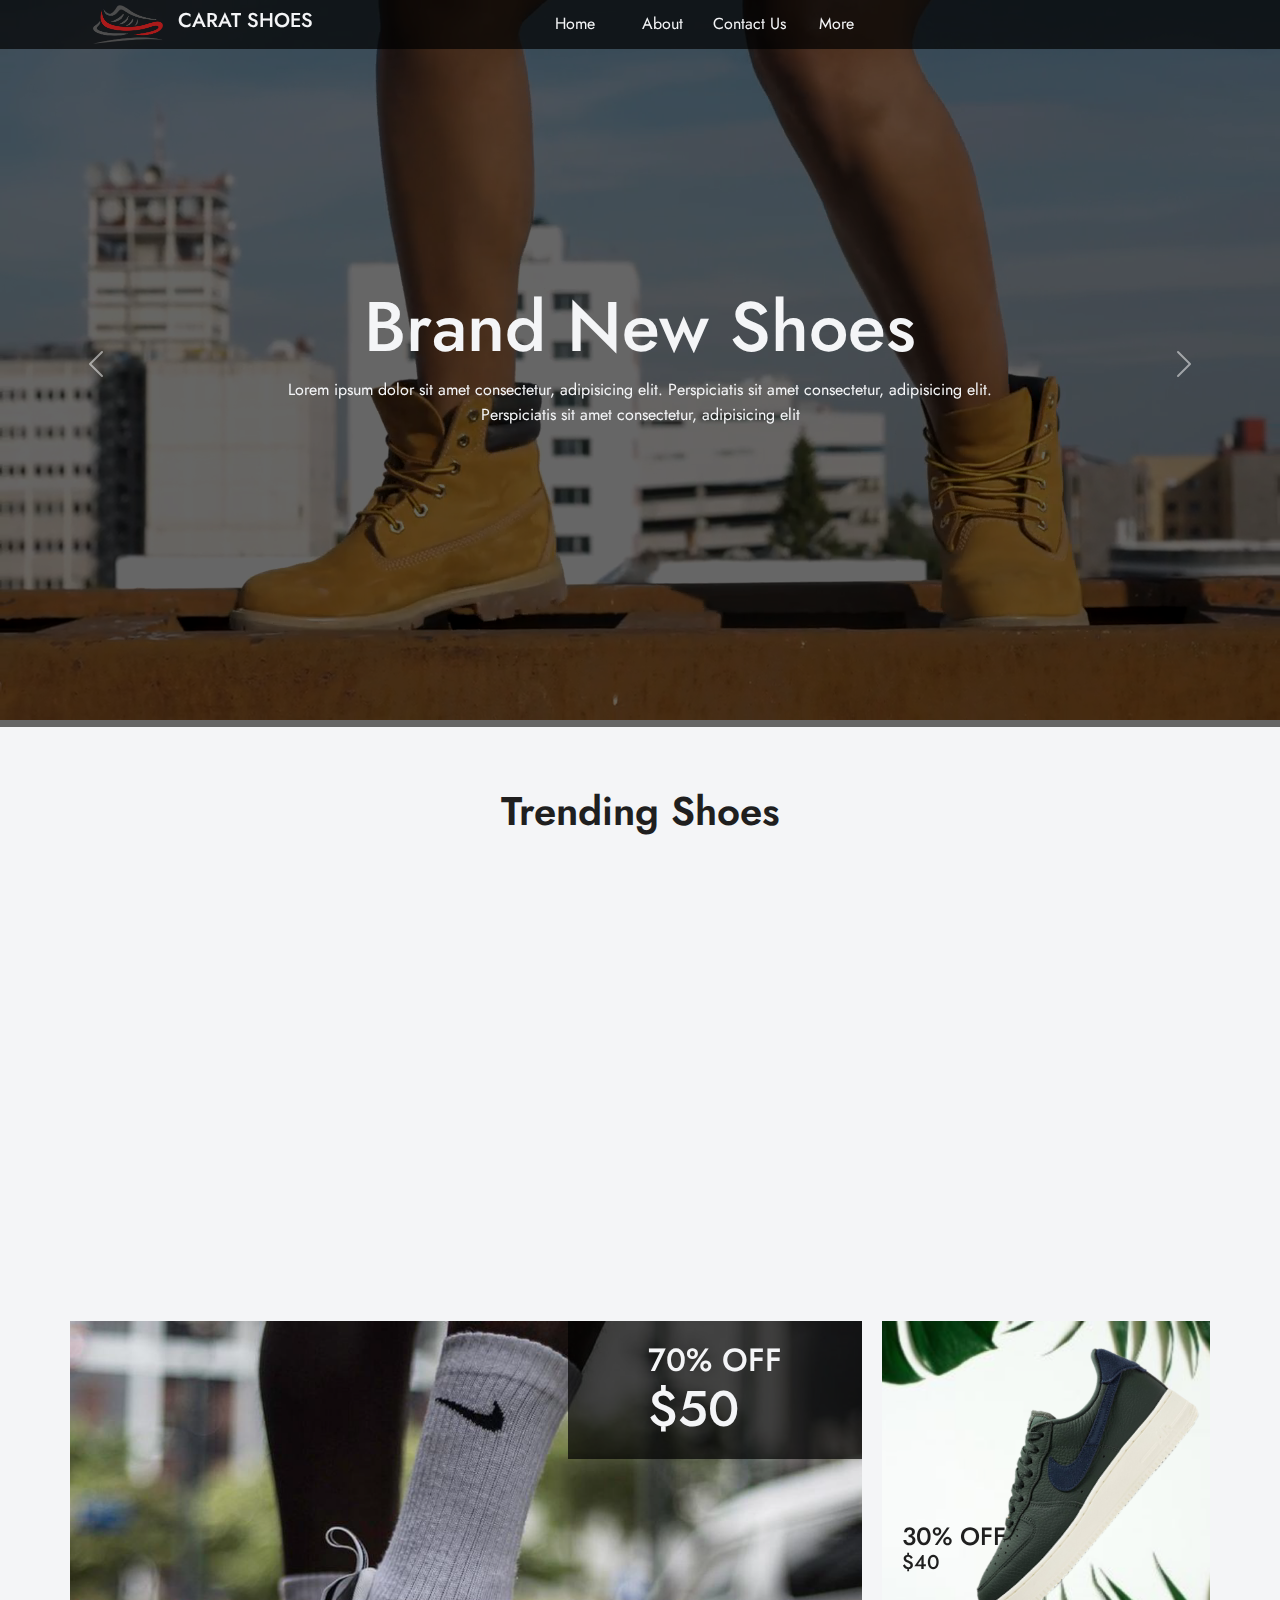
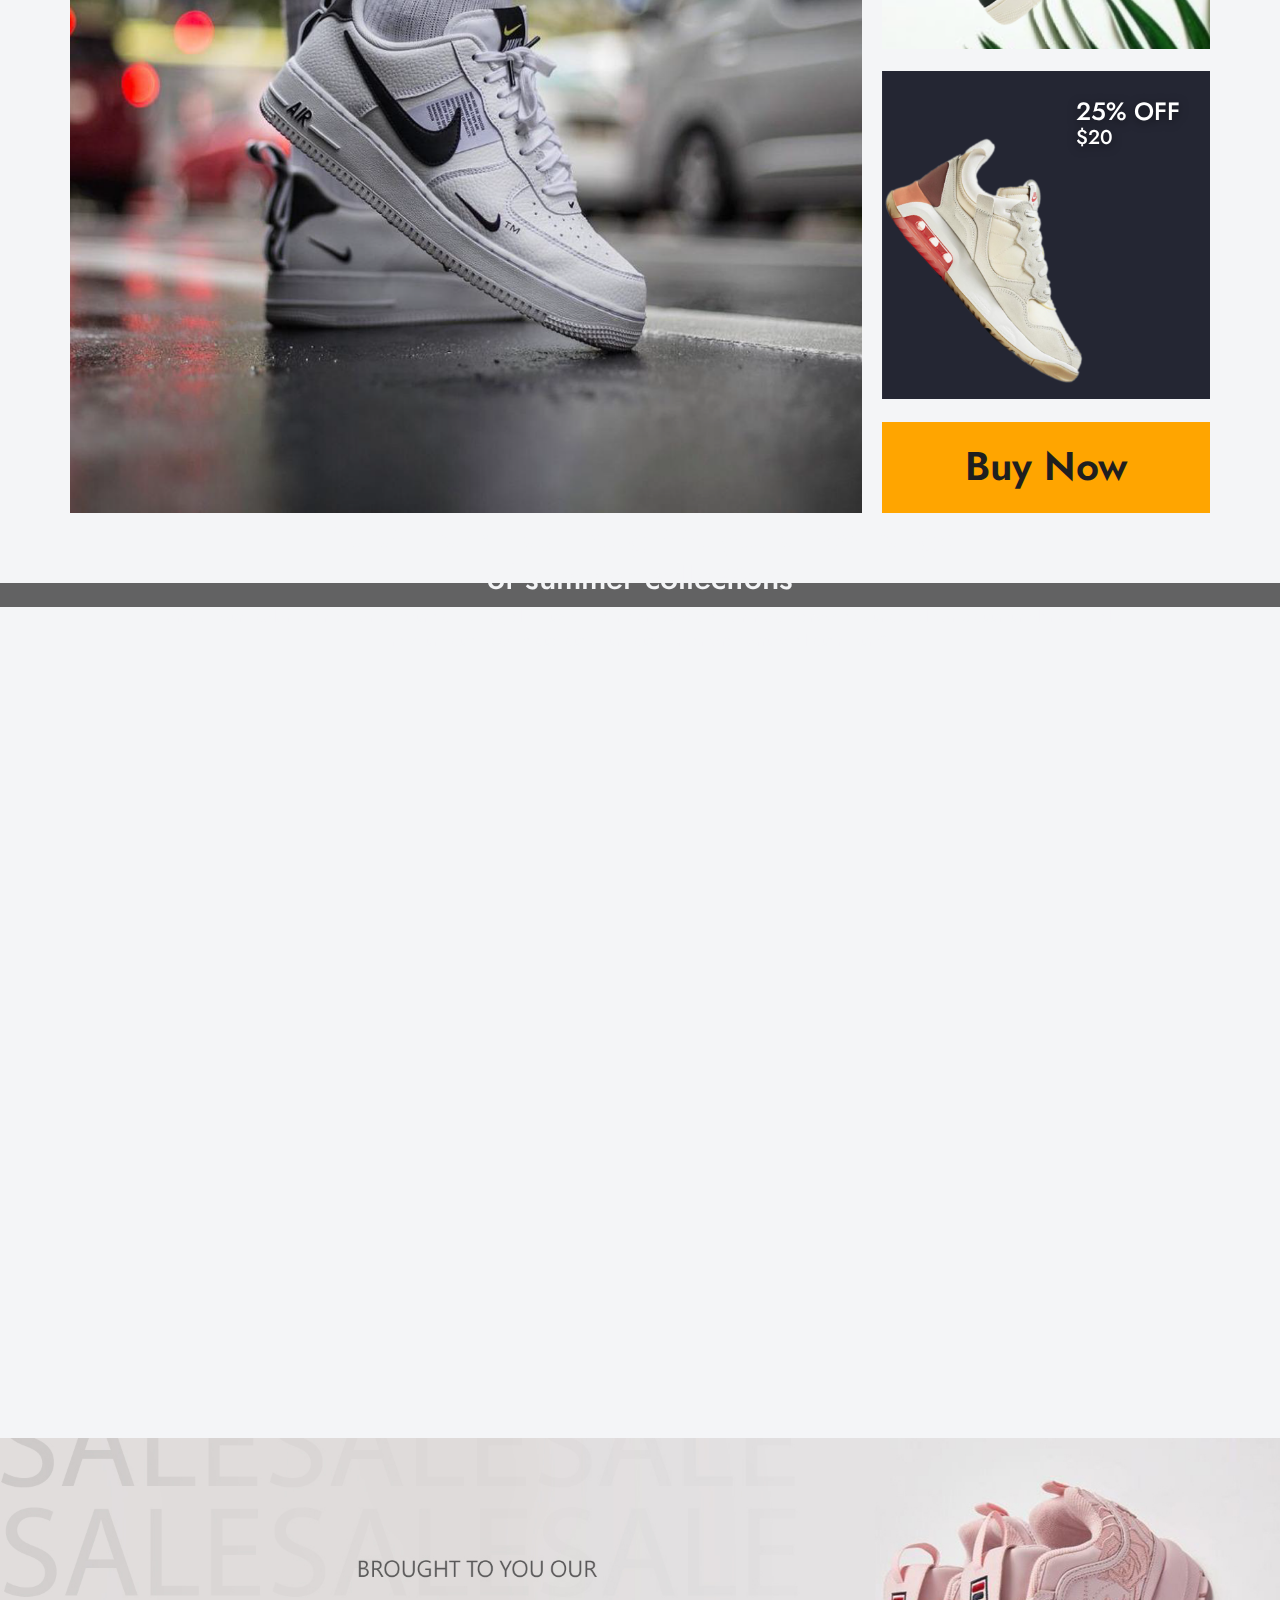
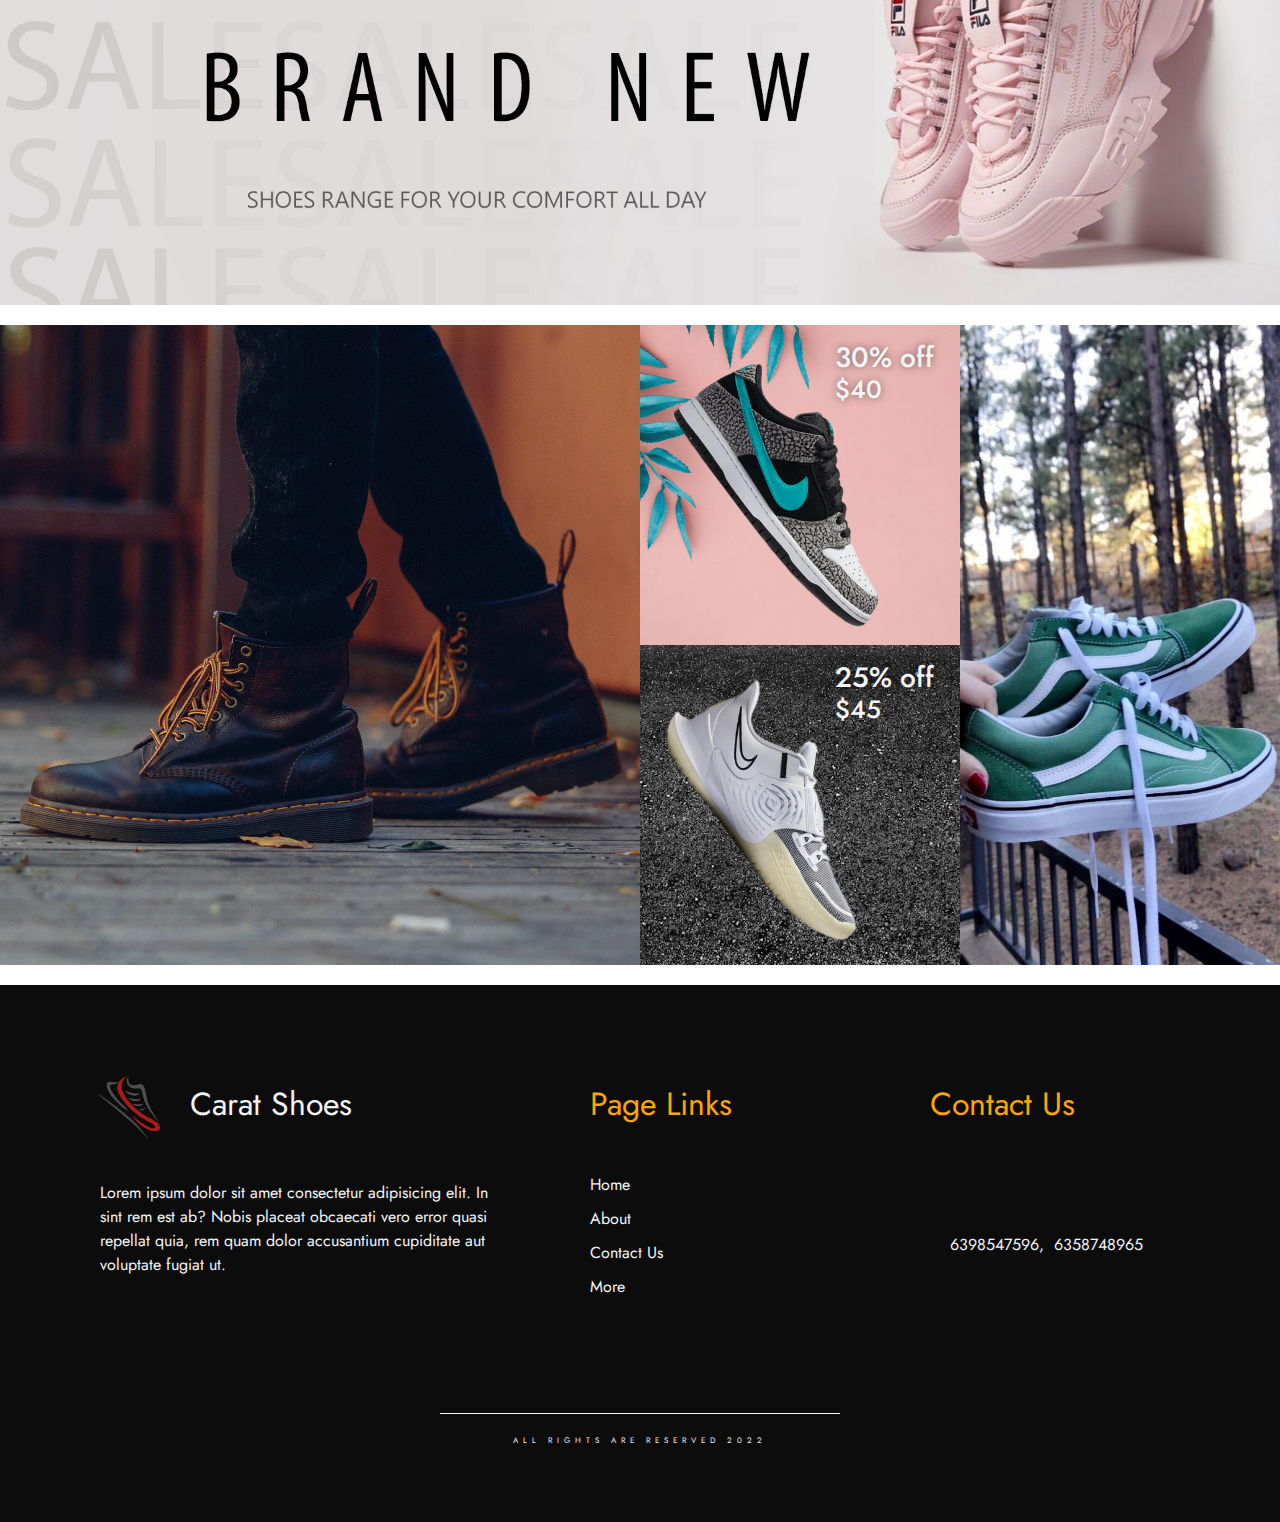
==== commit d8107b5f: "Update index.html" ====
--- a/index.html
+++ b/index.html
@@ -11,12 +11,30 @@
     <script src="https://kit.fontawesome.com/9a3259909e.js" crossorigin="anonymous"></script>
     <script src="https://code.jquery.com/jquery-3.6.0.min.js" integrity="sha256-/xUj+3OJU5yExlq6GSYGSHk7tPXikynS7ogEvDej/m4=" crossorigin="anonymous"></script>
     <link rel="stylesheet" href="https://cdn.jsdelivr.net/npm/bootstrap@5.2.0-beta1/dist/css/bootstrap.min.css">
-
     <title>home</title>
+     <style>
+        .containerrrr {
+            display: none;
+        }
+        #gif {
+            display: flex;
+            justify-content: center;
+            align-items: center;
+            width: 100%;
+            height: 100vh;
+            /* background-color: rgb(0, 0, 0); */
+        }
+        #gif img {
+            width: 100px;
+            height: 100px;
+        }
+    </style>
 </head>
-
 <body>
-    <div class="containerrrr">
+    <div id="gif">
+        <img src="images/giphy (1).gif" alt="">
+    </div>
+    <div class="containerrrr" id="contaner">
         <!-- NAV-BAR-START -->
         <nav>
             <div class="logo">
@@ -799,6 +817,10 @@
         AOS.init({
             offset: 80
         });
+           window.addEventListener('load',() => {
+            document.getElementById('gif').style.display = "none";
+            document.getElementById('contaner').style.display = "block";
+        })
     </script>
 </body>
 
